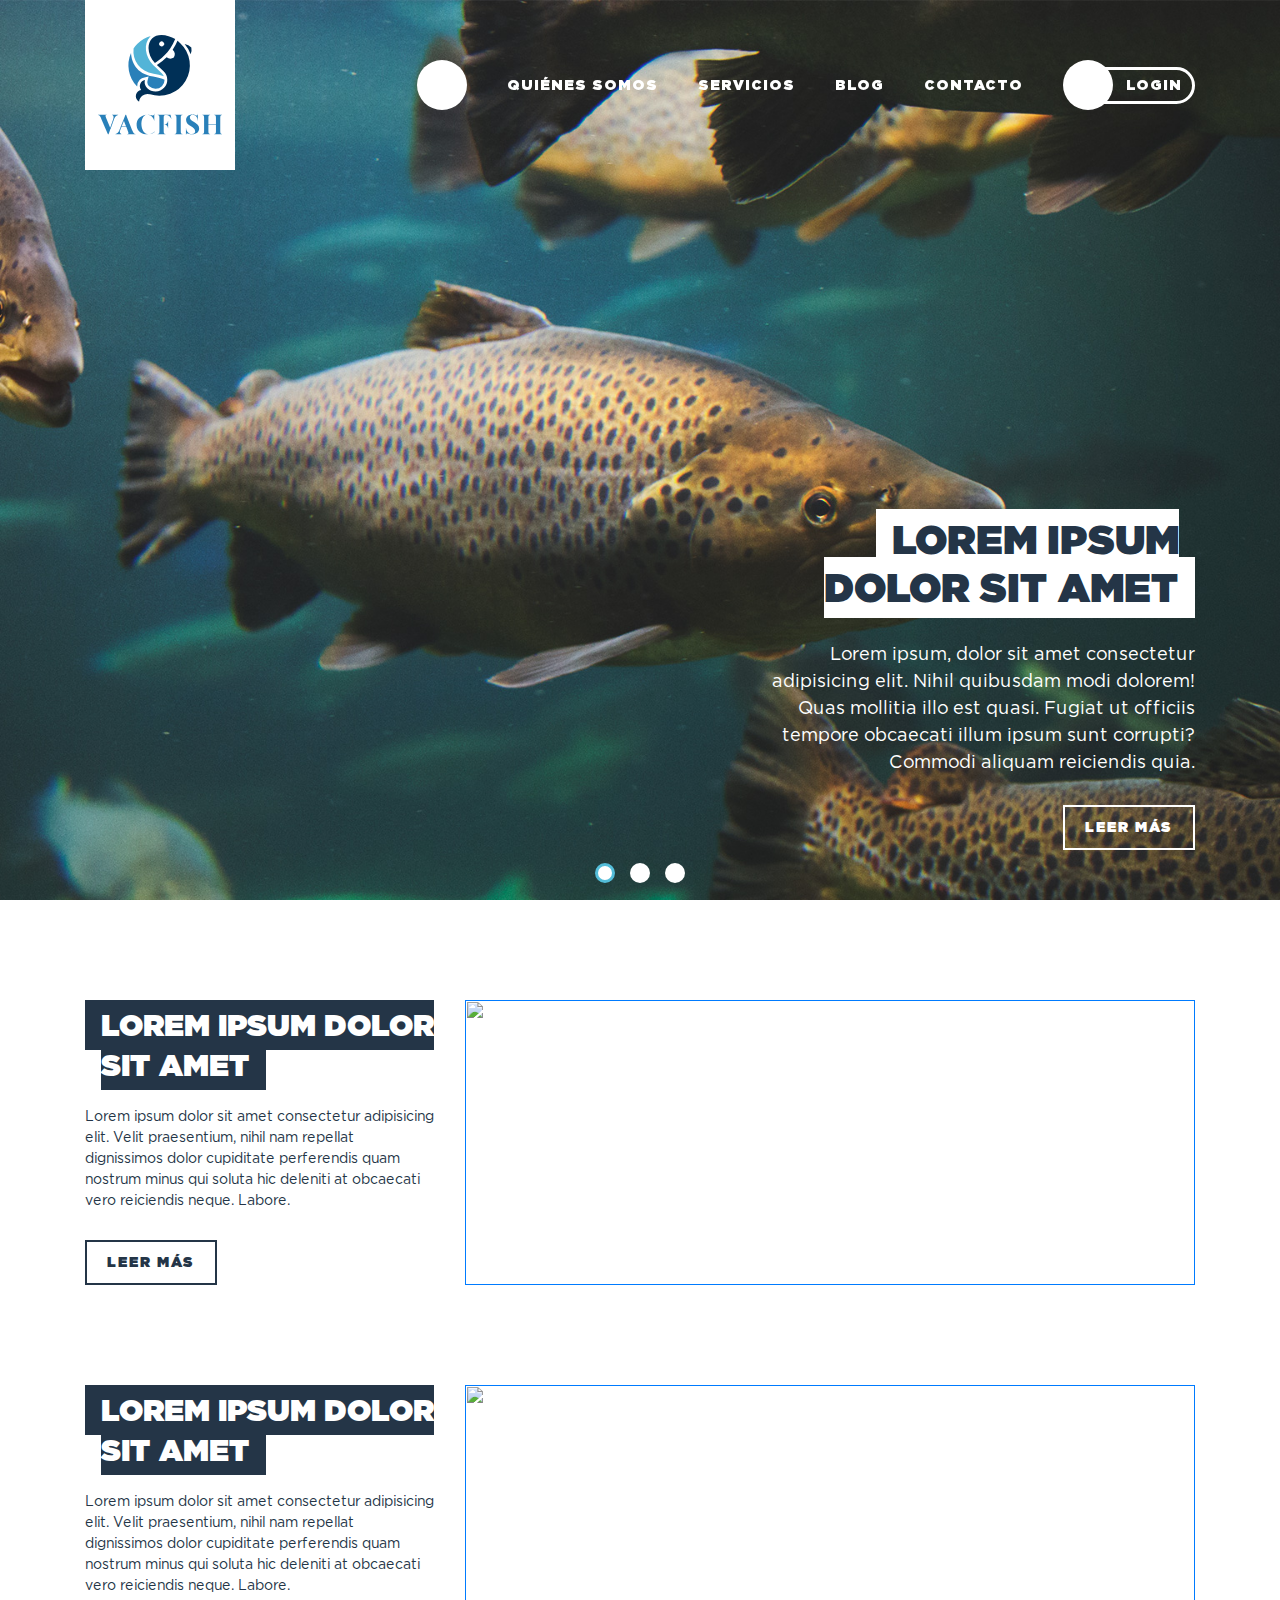
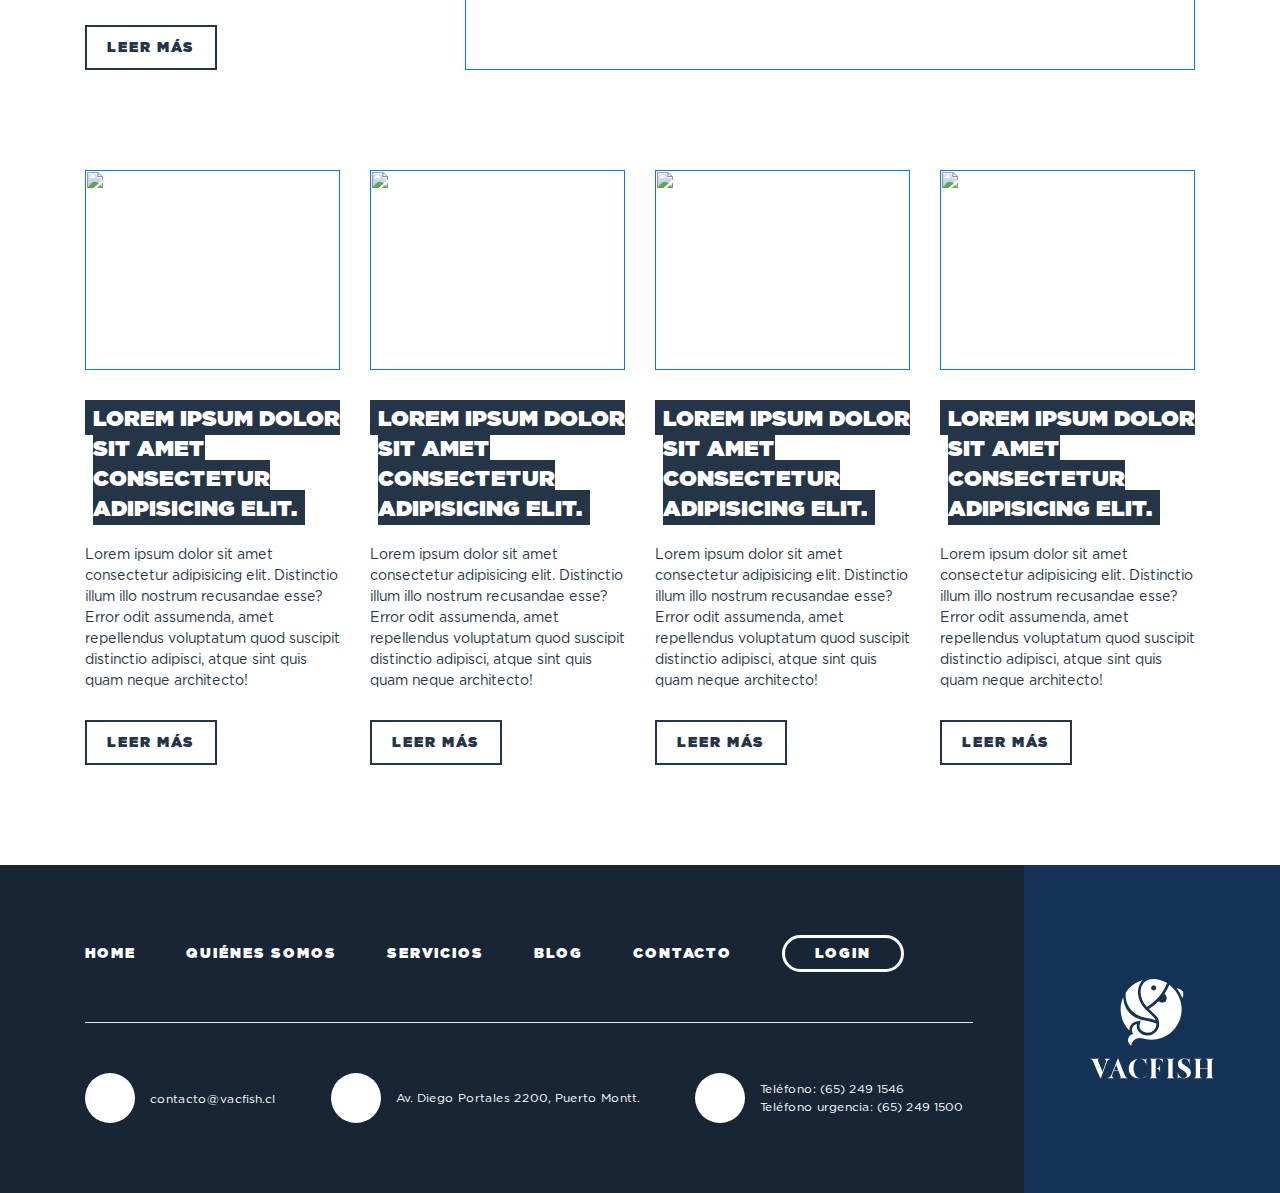
==== index.html @ abd95c02 "primer commit" ====
<!doctype html>
<html lang="es">
	<head>
		<title></title>
		<meta charset="UTF-8">
		<meta name="description" content="">
		<meta name="keywords" content="">
		<meta property="og:url" content="">
		<meta property="og:type" content="website">
		<meta property="og:title" content="">
		<meta property="og:description" content="">
		<meta property="og:image" content="">
		<meta property="og:image:width" content="">
		<meta property="og:image:height" content="">
		<link rel="stylesheet" href="assets/css/bootstrap.min.css">
		<link rel="stylesheet" href="assets/css/main.css">
		<link rel="apple-touch-icon" sizes="57x57" href="assets/images/favicon/apple-icon-57x57.png">
		<link rel="apple-touch-icon" sizes="60x60" href="assets/images/favicon/apple-icon-60x60.png">
		<link rel="apple-touch-icon" sizes="72x72" href="assets/images/favicon/apple-icon-72x72.png">
		<link rel="apple-touch-icon" sizes="76x76" href="assets/images/favicon/apple-icon-76x76.png">
		<link rel="apple-touch-icon" sizes="114x114" href="assets/images/favicon/apple-icon-114x114.png">
		<link rel="apple-touch-icon" sizes="120x120" href="assets/images/favicon/apple-icon-120x120.png">
		<link rel="apple-touch-icon" sizes="144x144" href="assets/images/favicon/apple-icon-144x144.png">
		<link rel="apple-touch-icon" sizes="152x152" href="assets/images/favicon/apple-icon-152x152.png">
		<link rel="icon" sizes="16x16" href="assets/images/favicon/favicon-16x16.png">
		<link rel="icon" sizes="32x32" href="assets/images/favicon/favicon-32x32.png">
		<link rel="icon" sizes="96x96" href="assets/images/favicon/favicon-96x96.png">
		<meta name="viewport" content="width=device-width, user-scalable=no">
	</head>
	<body>
		<header class="header">
			<div class="container">
				<div class="logo">
					<a href="index.html">
						<img src="assets/svg/logo.svg" alt="">
					</a>
				</div>
				<nav>
					<ul>
						<li>
							<a href="index.html">
								<i class="fas fa-home"></i>
							</a>
						</li>
						<li>
							<a href="quienes-somos.html">Quiénes somos</a>
						</li>
						<li>
							<a href="servicios.html">Servicios</a>
						</li>
						<li>
							<a href="blog.html">Blog</a>
						</li>
						<li>
							<a href="contacto.html">Contacto</a>
						</li>
						<li>
							<a href="">
								<i class="fas fa-user"></i>
								<span>Login</span>
							</a>
						</li>
					</ul>
				</nav>
				<nav class="navbar navbar-expand-lg navbar-light">
					<a class="navbar-brand" href="index.html">
						<img src="assets/svg/logo.svg" alt="">
					</a>
					<button class="navbar-toggler" type="button" data-toggle="collapse" data-target="#navbarNav" aria-controls="navbarNav" aria-expanded="false" aria-label="Toggle navigation">
						<i class="fas fa-align-justify"></i>
					</button>
					<div class="collapse navbar-collapse" id="navbarNav">
						<ul>
							<li>
								<a href="index.html">
									<i class="fas fa-home"></i>
								</a>
							</li>
							<li>
								<a href="quienes-somos.html">Quiénes somos</a>
							</li>
							<li>
								<a href="servicios.html">Servicios</a>
							</li>
							<li>
								<a href="contacto.html">Contacto</a>
							</li>
							<li>
								<a href="">Login</a>
							</li>
						</ul>
					</div>
				</nav>
			</div>
		</header>
		<div class="swiper-container sliderHome margin">
			<div class="swiper-wrapper">
				<div class="swiper-slide">
					<img src="assets/images/banner-01.jpg" alt="">
					<article>
						<div class="containerText">
							<div class="text">
								<a class="title" href="">
									<h2>
										<span>Lorem ipsum dolor sit amet</span>
									</h2>
								</a>
								<p>Lorem ipsum, dolor sit amet consectetur adipisicing elit. Nihil quibusdam modi dolorem! Quas mollitia illo est quasi. Fugiat ut officiis tempore obcaecati illum ipsum sunt corrupti? Commodi aliquam reiciendis quia.</p>
								<a class="readMore" href="">Leer más</a>
							</div>
						</div>
					</article>
				</div>
				<div class="swiper-slide">
					<img src="assets/images/banner-01.jpg" alt="">
					<article>
						<div class="containerText">
							<div class="text">
								<a class="title" href="">
									<h2>
										<span>Lorem ipsum dolor sit amet</span>
									</h2>
								</a>
								<p>Lorem ipsum, dolor sit amet consectetur adipisicing elit. Nihil quibusdam modi dolorem! Quas mollitia illo est quasi. Fugiat ut officiis tempore obcaecati illum ipsum sunt corrupti? Commodi aliquam reiciendis quia.</p>
								<a class="readMore" href="">Leer más</a>
							</div>
						</div>
					</article>
				</div>
				<div class="swiper-slide">
					<img src="assets/images/banner-01.jpg" alt="">
					<article>
						<div class="containerText">
							<div class="text">
								<a class="title" href="">
									<h2>
										<span>Lorem ipsum dolor sit amet</span>
									</h2>
								</a>
								<p>Lorem ipsum, dolor sit amet consectetur adipisicing elit. Nihil quibusdam modi dolorem! Quas mollitia illo est quasi. Fugiat ut officiis tempore obcaecati illum ipsum sunt corrupti? Commodi aliquam reiciendis quia.</p>
								<a class="readMore" href="">Leer más</a>
							</div>
						</div>
					</article>
				</div>
			</div>
			<div class="swiper-pagination swiper-pagination-white"></div>
		</div>
		<main>
			<section class="featuredNews">
				<div class="container">
					<article>
						<div class="row">
							<div class="col-sm-12 col-lg-4">
								<a class="title" href="">
									<h2>
										<span>Lorem ipsum dolor sit amet</span>
									</h2>
								</a>
								<p>Lorem ipsum dolor sit amet consectetur adipisicing elit. Velit praesentium, nihil nam repellat dignissimos dolor cupiditate perferendis quam nostrum minus qui soluta hic deleniti at obcaecati vero reiciendis neque. Labore.</p>
								<a class="readMore" href="">Leer más</a>
							</div>
							<div class="col-sm-12 col-lg-8">
								<a href="">
									<img src="https://via.placeholder.com/1000x350" alt="">
								</a>
							</div>
						</div>
					</article>
					<article>
						<div class="row">
							<div class="col-sm-12 col-lg-4">
								<a class="title" href="">
									<h2>
										<span>Lorem ipsum dolor sit amet</span>
									</h2>
								</a>
								<p>Lorem ipsum dolor sit amet consectetur adipisicing elit. Velit praesentium, nihil nam repellat dignissimos dolor cupiditate perferendis quam nostrum minus qui soluta hic deleniti at obcaecati vero reiciendis neque. Labore.</p>
								<a class="readMore" href="">Leer más</a>
							</div>
							<div class="col-sm-12 col-lg-8">
								<a href="">
									<img src="https://via.placeholder.com/1000x350" alt="">
								</a>
							</div>
						</div>
					</article>
			</div>
			</section>
			<section class="news">
				<div class="container">
					<div class="row">
						<div class="col-xs-12 col-sm-6 col-lg-3">
							<article>
								<a class="img" href="">
									<img src="https://via.placeholder.com/400x300" alt="">
								</a>
								<a class="title" href="">
									<h2>
										<span>Lorem ipsum dolor sit amet consectetur adipisicing elit.</span>
									</h2>
								</a>
								<p>Lorem ipsum dolor sit amet consectetur adipisicing elit. Distinctio illum illo nostrum recusandae esse? Error odit assumenda, amet repellendus voluptatum quod suscipit distinctio adipisci, atque sint quis quam neque architecto!</p>
								<a class="readMore" href="">Leer más</a>
							</article>
						</div>
						<div class="col-xs-12 col-sm-6 col-lg-3">
							<article>
								<a class="img" href="">
									<img src="https://via.placeholder.com/400x300" alt="">
								</a>
								<a class="title" href="">
									<h2>
										<span>Lorem ipsum dolor sit amet consectetur adipisicing elit.</span>
									</h2>
								</a>
								<p>Lorem ipsum dolor sit amet consectetur adipisicing elit. Distinctio illum illo nostrum recusandae esse? Error odit assumenda, amet repellendus voluptatum quod suscipit distinctio adipisci, atque sint quis quam neque architecto!</p>
								<a class="readMore" href="">Leer más</a>
							</article>
						</div>
						<div class="col-xs-12 col-sm-6 col-lg-3">
							<article>
								<a class="img" href="">
									<img src="https://via.placeholder.com/400x300" alt="">
								</a>
								<a class="title" href="">
									<h2>
										<span>Lorem ipsum dolor sit amet consectetur adipisicing elit.</span>
									</h2>
								</a>
								<p>Lorem ipsum dolor sit amet consectetur adipisicing elit. Distinctio illum illo nostrum recusandae esse? Error odit assumenda, amet repellendus voluptatum quod suscipit distinctio adipisci, atque sint quis quam neque architecto!</p>
								<a class="readMore" href="">Leer más</a>
							</article>
						</div>
						<div class="col-xs-12 col-sm-6 col-lg-3">
							<article>
								<a class="img" href="">
									<img src="https://via.placeholder.com/400x300" alt="">
								</a>
								<a class="title" href="">
									<h2>
										<span>Lorem ipsum dolor sit amet consectetur adipisicing elit.</span>
									</h2>
								</a>
								<p>Lorem ipsum dolor sit amet consectetur adipisicing elit. Distinctio illum illo nostrum recusandae esse? Error odit assumenda, amet repellendus voluptatum quod suscipit distinctio adipisci, atque sint quis quam neque architecto!</p>
								<a class="readMore" href="">Leer más</a>
							</article>
						</div>
					</div>
				</div>
			</section>
		</main>
		<footer>
			<div class="container">
				<nav>
					<ul>
						<li>
							<a href="index.html">Home</a>
						</li>
						<li>
							<a href="quienes-somos.html">Quiénes somos</a>
						</li>
						<li>
							<a href="servicios.html">Servicios</a>
						</li>
						<li>
							<a href="blog.html">Blog</a>
						</li>
						<li>
							<a href="contacto.html">Contacto</a>
						</li>
						<li>
							<a href="">
								<span>Login</span></a>
						</li>
					</ul>
				</nav>
				<hr>
				<div class="contact">
					<div class="column">
						<div class="icon">
							<i class="far fa-envelope"></i>
						</div>
						<div class="text">
							<a href="mailto:contacto@vacfish.cl">contacto@vacfish.cl</a>
						</div>
					</div>
					<div class="column">
						<div class="icon">
							<i class="fas fa-map-marker-alt"></i>
						</div>
						<div class="text">
							<p>Av. Diego Portales 2200, Puerto Montt.</p>
						</div>
					</div>
					<div class="column">
						<div class="icon">
							<i class="fas fa-phone"></i>
						</div>
						<div class="text">
							<p>Teléfono: <a href="tel:+652491546">(65) 249 1546</a></p>
							<p>Teléfono urgencia: <a href="tel:+652491500">(65) 249 1500</a></p>
						</div>
					</div>
				</div>
			</div>
			<a class="logo" href="">
				<img src="assets/svg/logo.svg" alt="">
			</a>
		</footer>
		<link rel="stylesheet" href="assets/css/swiper.min.css">
		<link rel="stylesheet" href="https://use.fontawesome.com/releases/v5.6.3/css/all.css" integrity="sha384-UHRtZLI+pbxtHCWp1t77Bi1L4ZtiqrqD80Kn4Z8NTSRyMA2Fd33n5dQ8lWUE00s/" crossorigin="anonymous">
		<script type="text/javascript" src="assets/js/jquery.min.js"></script>
		<script type="text/javascript" src="assets/js/swiper.min.js"></script>
		<script type="text/javascript" src="assets/js/bootstrap.min.js"></script>
		<script>
			$(function() {
				var header = $(".header");
				$(window).scroll(function() {
					var scroll = $(window).scrollTop();
					if (scroll >= 1) {
						header.removeClass('header').addClass("headerScroll");
					} else {
						header.removeClass("headerScroll").addClass('header');
					}
				});
			});
			$(function() {
				var margin = $(".margin");
				$(window).scroll(function() {
					var scroll = $(window).scrollTop();
					if (scroll >= 1) {
						margin.removeClass('margin').addClass("marginScroll");
					} else {
						margin.removeClass("marginScroll").addClass('margin');
					}
				});
			});
			var mySwiper = new Swiper ('.swiper-container', {
				autoplay: {
					delay: 5000,
				},
				speed: 500,
				pagination: {
					el: '.swiper-pagination',
					clickable: true,
				},
				loop: true
			})
		</script>
	</body>
</html>
---- assets/css/main.css ----
@import url(../css/fonts.css);
/*COLORES*/
/**/
/* line 2, ../sass/components/_header.scss */
header.header, header.headerScroll {
  width: 100%;
  position: fixed;
  top: 0;
  z-index: 9999;
}
/* line 8, ../sass/components/_header.scss */
header.header .container, header.headerScroll .container {
  display: flex;
  flex-flow: row wrap;
  align-items: center;
  justify-content: space-between;
}
/* line 13, ../sass/components/_header.scss */
header.header .container .logo, header.headerScroll .container .logo {
  width: 150px;
  height: 170px;
  display: inline-flex;
  align-items: center;
  justify-content: center;
  background: #fff;
  z-index: 999;
}
/* line 22, ../sass/components/_header.scss */
header.header .container .logo a img, header.headerScroll .container .logo a img {
  height: 100px;
}
/* line 27, ../sass/components/_header.scss */
header.header .container nav, header.headerScroll .container nav {
  display: inline-flex;
  z-index: 999;
}
/* line 30, ../sass/components/_header.scss */
header.header .container nav ul, header.headerScroll .container nav ul {
  display: flex;
  flex-flow: row wrap;
  justify-content: flex-end;
}
/* line 34, ../sass/components/_header.scss */
header.header .container nav ul li, header.headerScroll .container nav ul li {
  display: flex;
  align-items: center;
  justify-content: center;
  margin-left: 40px;
}
/* line 39, ../sass/components/_header.scss */
header.header .container nav ul li a, header.headerScroll .container nav ul li a {
  display: flex;
  align-items: center;
  letter-spacing: 1px;
  text-transform: uppercase;
  font-family: "Gotham Ultra";
  font-size: 14px;
  color: #fff;
}
/* line 47, ../sass/components/_header.scss */
header.header .container nav ul li a i, header.headerScroll .container nav ul li a i {
  width: 50px;
  height: 50px;
  display: flex;
  align-items: center;
  justify-content: center;
  z-index: 999;
  background: #fff;
  border-radius: 100%;
  font-size: 24px;
  color: #243547;
}
/* line 59, ../sass/components/_header.scss */
header.header .container nav ul li a span, header.headerScroll .container nav ul li a span {
  display: flex;
  align-items: center;
  margin-left: -30px;
  padding: 5px 10px 5px 40px;
  border: 3px solid #fff;
  border-radius: 20px;
}
/* line 67, ../sass/components/_header.scss */
header.header .container nav ul li a:hover, header.headerScroll .container nav ul li a:hover {
  color: #0680b5;
}
/* line 69, ../sass/components/_header.scss */
header.header .container nav ul li a:hover i, header.headerScroll .container nav ul li a:hover i {
  background: #0680b5;
  color: #fff;
  transition: .3s ease-in;
}
/* line 74, ../sass/components/_header.scss */
header.header .container nav ul li a:hover span, header.headerScroll .container nav ul li a:hover span {
  background: #0680b5;
  border: 3px solid #0680b5;
  color: #fff;
  transition: .3s ease-in;
}
/* line 84, ../sass/components/_header.scss */
header.header .container nav.navbar, header.headerScroll .container nav.navbar {
  display: none;
}
@media (max-width: 991px) {
  /* line 91, ../sass/components/_header.scss */
  header.header .container .logo, header.headerScroll .container .logo {
    width: 100px;
    height: 130px;
  }
  /* line 94, ../sass/components/_header.scss */
  header.header .container .logo img, header.headerScroll .container .logo img {
    height: 70px;
  }
  /* line 100, ../sass/components/_header.scss */
  header.header .container nav ul li, header.headerScroll .container nav ul li {
    margin-left: 20px;
  }
  /* line 102, ../sass/components/_header.scss */
  header.header .container nav ul li a, header.headerScroll .container nav ul li a {
    font-size: 12px;
  }
  /* line 104, ../sass/components/_header.scss */
  header.header .container nav ul li a i, header.headerScroll .container nav ul li a i {
    width: 30px;
    height: 30px;
    font-size: 16px;
  }
  /* line 109, ../sass/components/_header.scss */
  header.header .container nav ul li a span, header.headerScroll .container nav ul li a span {
    padding: 0 15px 0 40px;
  }
}
@media (max-width: 767px) {
  /* line 119, ../sass/components/_header.scss */
  header.header .container, header.headerScroll .container {
    width: 100%;
    max-width: 100%;
    position: absolute;
    z-index: 999;
    background: #fff;
  }
  /* line 125, ../sass/components/_header.scss */
  header.header .container .logo, header.headerScroll .container .logo {
    display: none;
  }
  /* line 128, ../sass/components/_header.scss */
  header.header .container nav, header.headerScroll .container nav {
    display: none;
  }
  /* line 130, ../sass/components/_header.scss */
  header.header .container nav.navbar, header.headerScroll .container nav.navbar {
    width: 100%;
    display: flex;
    flex-flow: row wrap;
    align-items: center;
    padding: 0;
    position: relative;
  }
  /* line 137, ../sass/components/_header.scss */
  header.header .container nav.navbar .navbar-brand, header.headerScroll .container nav.navbar .navbar-brand {
    width: 70px;
    height: 100px;
    display: inline-flex;
    align-items: center;
    justify-content: center;
    margin: 0;
    padding: 0;
    background: #fff;
  }
  /* line 146, ../sass/components/_header.scss */
  header.header .container nav.navbar .navbar-brand img, header.headerScroll .container nav.navbar .navbar-brand img {
    height: 50px;
  }
  /* line 150, ../sass/components/_header.scss */
  header.header .container nav.navbar .navbar-toggler, header.headerScroll .container nav.navbar .navbar-toggler {
    position: absolute;
    top: 35px;
    right: 0;
    border: 1px solid #0680b5;
  }
  /* line 155, ../sass/components/_header.scss */
  header.header .container nav.navbar .navbar-toggler i, header.headerScroll .container nav.navbar .navbar-toggler i {
    color: #0680b5;
  }
  /* line 160, ../sass/components/_header.scss */
  header.header .container nav.navbar .navbar-collapse ul, header.headerScroll .container nav.navbar .navbar-collapse ul {
    max-height: calc(100vh - 50px) !important;
    flex-flow: column wrap;
    background: #fff;
  }
  /* line 164, ../sass/components/_header.scss */
  header.header .container nav.navbar .navbar-collapse ul li, header.headerScroll .container nav.navbar .navbar-collapse ul li {
    margin-bottom: 15px;
    margin-left: 0;
  }
  /* line 167, ../sass/components/_header.scss */
  header.header .container nav.navbar .navbar-collapse ul li a, header.headerScroll .container nav.navbar .navbar-collapse ul li a {
    font-size: 14px;
    color: #0680b5;
  }
  /* line 170, ../sass/components/_header.scss */
  header.header .container nav.navbar .navbar-collapse ul li a:hover, header.headerScroll .container nav.navbar .navbar-collapse ul li a:hover {
    color: #243547;
  }
}
/* line 182, ../sass/components/_header.scss */
header.headerScroll {
  background: #fff;
  box-shadow: 0px 0px 10px 0px rgba(0, 0, 0, 0.1);
  transition: .2s all;
}
/* line 187, ../sass/components/_header.scss */
header.headerScroll .container .logo {
  height: auto;
  padding: 20px 0;
  transition: .2s all;
}
/* line 192, ../sass/components/_header.scss */
header.headerScroll .container .logo a img {
  height: 50px;
  transition: .2s all;
}
/* line 201, ../sass/components/_header.scss */
header.headerScroll .container nav ul li a {
  color: #243547;
  transition: .2s all;
}
/* line 204, ../sass/components/_header.scss */
header.headerScroll .container nav ul li a i {
  background: #243547;
  color: #fff;
  transition: .2s all;
}
/* line 209, ../sass/components/_header.scss */
header.headerScroll .container nav ul li a span {
  border: 3px solid #243547;
  transition: .2s all;
}

/* line 1, ../sass/components/_home.scss */
.margin {
  margin-top: 0;
  transition: .2s all;
}

/* line 5, ../sass/components/_home.scss */
.marginScroll {
  margin-top: 90px;
  transition: .2s all;
}

/* line 9, ../sass/components/_home.scss */
.sliderHome {
  width: 100%;
  height: 100%;
}
/* line 13, ../sass/components/_home.scss */
.sliderHome .swiper-slide img {
  width: 100%;
  height: 100%;
  object-fit: cover;
}
/* line 19, ../sass/components/_home.scss */
.sliderHome .swiper-slide article .containerText {
  width: 100%;
  max-width: 1140px;
  display: flex;
  flex-flow: column wrap;
  align-items: flex-end;
  margin: 0 auto;
  padding: 0 15px;
  position: absolute;
  right: 0;
  bottom: 50px;
  left: 0;
}
/* line 31, ../sass/components/_home.scss */
.sliderHome .swiper-slide article .containerText .text {
  width: 40%;
  text-align: right;
}
/* line 35, ../sass/components/_home.scss */
.sliderHome .swiper-slide article .containerText .text .title h2 {
  display: inline-block;
  margin-right: 1rem;
  margin-bottom: .5rem;
  text-transform: uppercase;
  font-family: "Gotham Ultra";
  font-size: 40px;
  color: #243547;
}
/* line 43, ../sass/components/_home.scss */
.sliderHome .swiper-slide article .containerText .text .title h2 span {
  padding: .5rem 0;
  background: #fff;
  box-shadow: 1rem 0px 0px #fff, -1rem 0px 0px #fff;
  transition: .3s ease-in-out;
}
/* line 51, ../sass/components/_home.scss */
.sliderHome .swiper-slide article .containerText .text .title:hover h2 {
  color: #fff;
}
/* line 53, ../sass/components/_home.scss */
.sliderHome .swiper-slide article .containerText .text .title:hover h2 span {
  background: #54bdd9;
  box-shadow: 1rem 0px 0px #54bdd9, -1rem 0px 0px #54bdd9;
  transition: .3s ease-in;
}
/* line 61, ../sass/components/_home.scss */
.sliderHome .swiper-slide article .containerText .text p {
  margin-top: 20px;
  font-family: "Gotham Book";
  font-size: 18px;
  color: #fff;
}
/* line 67, ../sass/components/_home.scss */
.sliderHome .swiper-slide article .containerText .text .readMore {
  display: inline-block;
  margin-top: 30px;
  padding: 10px 20px;
  border: 2px solid #fff;
  letter-spacing: 1px;
  text-transform: uppercase;
  font-family: "Gotham Ultra";
  font-size: 14px;
  color: #fff;
}
/* line 77, ../sass/components/_home.scss */
.sliderHome .swiper-slide article .containerText .text .readMore:hover {
  background: #54bdd9;
  border: 2px solid #54bdd9;
}
/* line 87, ../sass/components/_home.scss */
.sliderHome .swiper-pagination-bullets .swiper-pagination-bullet {
  width: 20px !important;
  height: 20px !important;
  margin: 0 15px 0 0 !important;
  background: #fff;
  opacity: 1;
}
/* line 93, ../sass/components/_home.scss */
.sliderHome .swiper-pagination-bullets .swiper-pagination-bullet-active {
  border: 3px solid #54bdd9;
}
/* line 96, ../sass/components/_home.scss */
.sliderHome .swiper-pagination-bullets .swiper-pagination-bullet:last-of-type {
  margin-right: 0 !important;
}
@media (max-width: 1199px) {
  /* line 104, ../sass/components/_home.scss */
  .sliderHome .swiper-slide article .containerText {
    max-width: 960px;
  }
}
@media (max-width: 991px) {
  /* line 113, ../sass/components/_home.scss */
  .sliderHome .swiper-slide article .containerText {
    max-width: 720px;
  }
  /* line 115, ../sass/components/_home.scss */
  .sliderHome .swiper-slide article .containerText .text {
    width: 50%;
  }
  /* line 118, ../sass/components/_home.scss */
  .sliderHome .swiper-slide article .containerText .text .title h2 {
    font-size: 30px;
  }
  /* line 122, ../sass/components/_home.scss */
  .sliderHome .swiper-slide article .containerText .text p {
    font-size: 16px;
  }
}
@media (max-width: 767px) {
  /* line 133, ../sass/components/_home.scss */
  .sliderHome .swiper-slide article .containerText {
    max-width: 540px;
  }
  /* line 135, ../sass/components/_home.scss */
  .sliderHome .swiper-slide article .containerText .text {
    width: 80%;
  }
}
@media (max-width: 575px) {
  /* line 145, ../sass/components/_home.scss */
  .sliderHome .swiper-slide article .containerText {
    max-width: 300px;
  }
  /* line 147, ../sass/components/_home.scss */
  .sliderHome .swiper-slide article .containerText .text {
    width: 100%;
    text-align: center;
  }
  /* line 150, ../sass/components/_home.scss */
  .sliderHome .swiper-slide article .containerText .text h2 {
    margin-left: 1rem;
  }
}

/* line 159, ../sass/components/_home.scss */
.featuredNews {
  padding: 100px 0;
}
/* line 161, ../sass/components/_home.scss */
.featuredNews article {
  margin-bottom: 100px;
}
/* line 163, ../sass/components/_home.scss */
.featuredNews article:last-of-type {
  margin-bottom: 0;
}
/* line 168, ../sass/components/_home.scss */
.featuredNews .title h2 {
  display: inline-block;
  margin-top: .3rem;
  margin-bottom: 20px;
  margin-left: 1rem;
  line-height: 40px;
  text-transform: uppercase;
  font-family: "Gotham Ultra";
  font-size: 30px;
  color: #fff;
}
/* line 178, ../sass/components/_home.scss */
.featuredNews .title h2 span {
  padding: .5rem 0;
  background: #243547;
  box-shadow: 1rem 0px 0px #243547, -1rem 0px 0px #243547;
  transition: .3s ease-in-out;
}
/* line 186, ../sass/components/_home.scss */
.featuredNews .title:hover h2 {
  color: #fff;
}
/* line 188, ../sass/components/_home.scss */
.featuredNews .title:hover h2 span {
  background: #0680b5;
  box-shadow: 1rem 0px 0px #0680b5, -1rem 0px 0px #0680b5;
  transition: .3s ease-in;
}
/* line 196, ../sass/components/_home.scss */
.featuredNews p {
  font-family: "Gotham Book";
  font-size: 14px;
  color: #243547;
}
/* line 201, ../sass/components/_home.scss */
.featuredNews .readMore {
  display: inline-block;
  margin-top: 30px;
  padding: 10px 20px;
  border: 2px solid #243547;
  letter-spacing: 1px;
  text-align: center;
  text-transform: uppercase;
  font-family: "Gotham Ultra";
  font-size: 14px;
  color: #243547;
}
/* line 212, ../sass/components/_home.scss */
.featuredNews .readMore:hover {
  background: #0680b5;
  border: 2px solid #0680b5;
  color: #fff;
}
/* line 219, ../sass/components/_home.scss */
.featuredNews a img {
  width: 100%;
  height: 100%;
  object-fit: cover;
}
@media (max-width: 991px) {
  /* line 226, ../sass/components/_home.scss */
  .featuredNews article {
    margin-bottom: 50px;
  }
  /* line 229, ../sass/components/_home.scss */
  .featuredNews .readMore {
    width: 100%;
    margin-bottom: 30px;
  }
}

/* line 235, ../sass/components/_home.scss */
.news {
  padding-bottom: 100px;
}
/* line 238, ../sass/components/_home.scss */
.news article .img {
  height: 200px;
  display: block;
  margin-bottom: 30px;
}
/* line 242, ../sass/components/_home.scss */
.news article .img img {
  width: 100%;
  height: 100%;
  object-fit: cover;
}
/* line 249, ../sass/components/_home.scss */
.news article .title h2 {
  display: inline-block;
  margin-top: .2rem;
  margin-left: .5rem;
  line-height: 30px;
  text-transform: uppercase;
  font-family: "Gotham Ultra";
  font-size: 22px;
  color: #fff;
}
/* line 258, ../sass/components/_home.scss */
.news article .title h2 span {
  padding: .3rem 0;
  background: #243547;
  box-shadow: 0.5rem 0px 0px #243547, -0.5rem 0px 0px #243547;
  transition: .3s ease-in-out;
}
/* line 266, ../sass/components/_home.scss */
.news article .title:hover h2 {
  color: #fff;
}
/* line 268, ../sass/components/_home.scss */
.news article .title:hover h2 span {
  background: #0680b5;
  box-shadow: 0.5rem 0px 0px #0680b5, -0.5rem 0px 0px #0680b5;
  transition: .3s ease-in;
}
/* line 276, ../sass/components/_home.scss */
.news article p {
  margin-top: 20px;
  font-family: "Gotham Book";
  font-size: 14px;
  color: #243547;
}
/* line 282, ../sass/components/_home.scss */
.news article .readMore {
  display: inline-block;
  margin-top: 30px;
  padding: 10px 20px;
  border: 2px solid #243547;
  letter-spacing: 1px;
  text-align: center;
  text-transform: uppercase;
  font-family: "Gotham Ultra";
  font-size: 14px;
  color: #243547;
}
/* line 293, ../sass/components/_home.scss */
.news article .readMore:hover {
  background: #0680b5;
  border: 2px solid #0680b5;
  color: #fff;
}
@media (max-width: 991px) {
  /* line 302, ../sass/components/_home.scss */
  .news .row [class*=col-sm]:nth-of-type(1),
  .news .row [class*=col-sm]:nth-of-type(2) {
    margin-bottom: 50px;
  }
}
@media (max-width: 575px) {
  /* line 310, ../sass/components/_home.scss */
  .news .row [class*=col-sm]:nth-of-type(3) {
    margin-bottom: 50px;
  }
  /* line 315, ../sass/components/_home.scss */
  .news article .readMore {
    width: 100%;
  }
}

/* line 1, ../sass/components/_quienes-somos.scss */
.bannerUs {
  height: 400px;
  display: flex;
  flex-flow: column wrap;
  justify-content: center;
  position: relative;
}
/* line 7, ../sass/components/_quienes-somos.scss */
.bannerUs img {
  width: 100%;
  height: 100%;
  position: absolute;
  object-fit: cover;
}
/* line 13, ../sass/components/_quienes-somos.scss */
.bannerUs h1 {
  display: block;
  margin: 0 auto;
  z-index: 888;
  text-transform: uppercase;
  font-family: "Gotham Ultra";
  font-size: 36px;
  color: #243547;
}
/* line 21, ../sass/components/_quienes-somos.scss */
.bannerUs h1 span {
  padding: .5rem 0;
  background: #fff;
  box-shadow: 1rem 0px 0px #fff, -1rem 0px 0px #fff;
}
@media (max-width: 575px) {
  /* line 1, ../sass/components/_quienes-somos.scss */
  .bannerUs {
    height: 300px;
  }
  /* line 29, ../sass/components/_quienes-somos.scss */
  .bannerUs h1 {
    font-size: 26px;
  }
}

/* line 34, ../sass/components/_quienes-somos.scss */
.infoUs {
  padding: 100px 0;
}
/* line 36, ../sass/components/_quienes-somos.scss */
.infoUs h2 {
  display: inline-block;
  margin-top: .3rem;
  margin-bottom: 30px;
  margin-left: 1rem;
  line-height: 40px;
  text-transform: uppercase;
  font-family: "Gotham Ultra";
  font-size: 30px;
  color: #fff;
}
/* line 46, ../sass/components/_quienes-somos.scss */
.infoUs h2 span {
  padding: .5rem 0;
  background: #243547;
  box-shadow: 1rem 0px 0px #243547, -1rem 0px 0px #243547;
}
/* line 52, ../sass/components/_quienes-somos.scss */
.infoUs p {
  margin-bottom: 20px;
  font-family: "Gotham Book";
  font-size: 14px;
  color: #243547;
}
/* line 57, ../sass/components/_quienes-somos.scss */
.infoUs p:last-of-type {
  margin-bottom: 0;
}
/* line 61, ../sass/components/_quienes-somos.scss */
.infoUs img {
  width: 100%;
  height: 100%;
  object-fit: cover;
}
@media (max-width: 991px) {
  /* line 67, ../sass/components/_quienes-somos.scss */
  .infoUs h2 {
    margin-top: 50px;
  }
  /* line 70, ../sass/components/_quienes-somos.scss */
  .infoUs img {
    max-height: 300px;
  }
}

/* line 75, ../sass/components/_quienes-somos.scss */
.fullGray {
  padding: 100px 0;
  background: #f9f9f9;
}
/* line 78, ../sass/components/_quienes-somos.scss */
.fullGray .col {
  display: inline-flex;
  flex-flow: column wrap;
  padding: 0 50px;
}
/* line 82, ../sass/components/_quienes-somos.scss */
.fullGray .col img {
  width: 80px;
  height: 100px;
}
/* line 86, ../sass/components/_quienes-somos.scss */
.fullGray .col h2 {
  margin: 30px 0;
  text-transform: uppercase;
  font-family: "Gotham Ultra";
  font-size: 18px;
  color: #243547;
}
/* line 93, ../sass/components/_quienes-somos.scss */
.fullGray .col p {
  font-family: "Gotham Book";
  font-size: 14px;
  color: #243547;
}
@media (max-width: 991px) {
  /* line 100, ../sass/components/_quienes-somos.scss */
  .fullGray .col {
    padding: 0;
  }
}
@media (max-width: 575px) {
  /* line 105, ../sass/components/_quienes-somos.scss */
  .fullGray [class*=col-xs]:nth-of-type(2) {
    margin: 50px 0;
  }
  /* line 107, ../sass/components/_quienes-somos.scss */
  .fullGray [class*=col-xs]:nth-of-type(2) .col {
    padding: 50px 0;
    border-top: 1px solid #d8d8d8;
    border-bottom: 1px solid #d8d8d8;
  }
  /* line 111, ../sass/components/_quienes-somos.scss */
  .fullGray [class*=col-xs]:nth-of-type(2) .col img {
    height: auto;
  }
}

/* line 118, ../sass/components/_quienes-somos.scss */
.installations {
  padding: 100px 0;
}
/* line 120, ../sass/components/_quienes-somos.scss */
.installations h2 {
  display: inline-block;
  margin-top: .3rem;
  margin-bottom: 50px;
  margin-left: 1rem;
  line-height: 40px;
  text-transform: uppercase;
  font-family: "Gotham Ultra";
  font-size: 30px;
  color: #fff;
}
/* line 130, ../sass/components/_quienes-somos.scss */
.installations h2 span {
  padding: .5rem 0;
  background: #243547;
  box-shadow: 1rem 0px 0px #243547, -1rem 0px 0px #243547;
}
/* line 136, ../sass/components/_quienes-somos.scss */
.installations .swiper-button-prev {
  left: 50px;
}
/* line 139, ../sass/components/_quienes-somos.scss */
.installations .swiper-button-next {
  right: 50px;
}

/* line 1, ../sass/components/_servicios.scss */
.bannerServices {
  height: 400px;
  display: flex;
  flex-flow: column wrap;
  justify-content: center;
  position: relative;
}
/* line 7, ../sass/components/_servicios.scss */
.bannerServices img {
  width: 100%;
  height: 100%;
  position: absolute;
  object-fit: cover;
}
/* line 13, ../sass/components/_servicios.scss */
.bannerServices .containerTitle {
  width: 100%;
  max-width: 1140px;
  display: flex;
  flex-flow: column wrap;
  align-items: flex-end;
  margin: 0 auto;
  padding: 0 15px;
  position: absolute;
  right: 0;
  bottom: 50px;
  left: 0;
}
/* line 25, ../sass/components/_servicios.scss */
.bannerServices .containerTitle h1 {
  display: inline-block;
  text-align: right;
  text-transform: uppercase;
  font-family: "Gotham Ultra";
  font-size: 60px;
  color: #fff;
}
@media (max-width: 1199px) {
  /* line 35, ../sass/components/_servicios.scss */
  .bannerServices .containerTitle {
    max-width: 960px;
  }
}
@media (max-width: 991px) {
  /* line 40, ../sass/components/_servicios.scss */
  .bannerServices .containerTitle {
    max-width: 720px;
  }
  /* line 42, ../sass/components/_servicios.scss */
  .bannerServices .containerTitle h1 {
    font-size: 50px;
  }
}
@media (max-width: 767px) {
  /* line 1, ../sass/components/_servicios.scss */
  .bannerServices {
    align-items: center;
  }
  /* line 49, ../sass/components/_servicios.scss */
  .bannerServices .containerTitle {
    max-width: 540px;
    justify-content: center;
    top: 0;
    bottom: 0;
  }
  /* line 54, ../sass/components/_servicios.scss */
  .bannerServices .containerTitle h1 {
    margin: 0 auto;
    right: 0;
    left: 0;
    text-align: center;
    font-size: 30px;
  }
}
@media (max-width: 575px) {
  /* line 64, ../sass/components/_servicios.scss */
  .bannerServices .containerTitle {
    max-width: 300px;
  }
}

/* line 69, ../sass/components/_servicios.scss */
.sliderServicios {
  width: 100%;
  height: 400px;
}
/* line 73, ../sass/components/_servicios.scss */
.sliderServicios .swiper-slide img {
  width: 100%;
  height: 100%;
  object-fit: cover;
}
/* line 79, ../sass/components/_servicios.scss */
.sliderServicios .swiper-pagination-bullets {
  right: 20px;
  left: inherit !important;
  text-align: right;
}
/* line 83, ../sass/components/_servicios.scss */
.sliderServicios .swiper-pagination-bullets .swiper-pagination-bullet {
  width: 20px !important;
  height: 20px !important;
  margin: 0 15px 0 0 !important;
  background: #fff;
  opacity: 1;
}
/* line 89, ../sass/components/_servicios.scss */
.sliderServicios .swiper-pagination-bullets .swiper-pagination-bullet-active {
  border: 3px solid #54bdd9;
}
/* line 92, ../sass/components/_servicios.scss */
.sliderServicios .swiper-pagination-bullets .swiper-pagination-bullet:last-of-type {
  margin-right: 0 !important;
}
@media (max-width: 767px) {
  /* line 79, ../sass/components/_servicios.scss */
  .sliderServicios .swiper-pagination-bullets {
    left: 0;
    right: 0;
    text-align: center;
  }
}
@media (max-width: 767px) {
  /* line 69, ../sass/components/_servicios.scss */
  .sliderServicios {
    height: 300px;
  }
}

/* line 106, ../sass/components/_servicios.scss */
.services {
  padding: 100px 0;
}
/* line 108, ../sass/components/_servicios.scss */
.services article {
  margin-bottom: 100px;
}
/* line 110, ../sass/components/_servicios.scss */
.services article h2 {
  display: inline-block;
  margin-top: .3rem;
  margin-bottom: 20px;
  margin-left: 1rem;
  line-height: 40px;
  text-transform: uppercase;
  font-family: "Gotham Ultra";
  font-size: 30px;
  color: #fff;
}
/* line 120, ../sass/components/_servicios.scss */
.services article h2 span {
  padding: .5rem 0;
  background: #243547;
  box-shadow: 1rem 0px 0px #243547, -1rem 0px 0px #243547;
}
/* line 126, ../sass/components/_servicios.scss */
.services article p {
  margin-bottom: 20px;
  font-family: "Gotham Book";
  font-size: 14px;
  color: #243547;
}
/* line 131, ../sass/components/_servicios.scss */
.services article p strong {
  font-family: "Gotham Ultra";
}
/* line 134, ../sass/components/_servicios.scss */
.services article p:last-of-type {
  margin-bottom: 0;
}
/* line 138, ../sass/components/_servicios.scss */
.services article:last-of-type {
  margin-bottom: 0;
}
@media (max-width: 991px) {
  /* line 143, ../sass/components/_servicios.scss */
  .services article {
    margin-bottom: 50px;
  }
  /* line 145, ../sass/components/_servicios.scss */
  .services article p:last-of-type {
    margin-bottom: 20px;
  }
}

/* line 1, ../sass/components/_contacto.scss */
.contactUs {
  padding: 100px 0;
  background: url("../images/bg-contacto.png");
  background-position: left center;
  background-repeat: no-repeat;
  background-size: contain 100%;
}
/* line 7, ../sass/components/_contacto.scss */
.contactUs .contact {
  display: flex;
  flex-flow: column wrap;
}
/* line 10, ../sass/components/_contacto.scss */
.contactUs .contact .column {
  display: flex;
  flex-flow: row wrap;
  align-items: center;
}
/* line 14, ../sass/components/_contacto.scss */
.contactUs .contact .column .icon {
  width: 50px;
  margin-right: 20px;
}
/* line 17, ../sass/components/_contacto.scss */
.contactUs .contact .column .icon i {
  width: 50px;
  height: 50px;
  display: flex;
  align-items: center;
  justify-content: center;
  background: #fff;
  border-radius: 100%;
  font-size: 24px;
  color: #000;
}
/* line 30, ../sass/components/_contacto.scss */
.contactUs .contact .column .text a,
.contactUs .contact .column .text p {
  font-family: "Gotham Book";
  font-size: 12px;
  color: #fff;
}
/* line 36, ../sass/components/_contacto.scss */
.contactUs .contact .column .text a:hover {
  color: #0680b5;
}
/* line 40, ../sass/components/_contacto.scss */
.contactUs .contact .column:nth-of-type(2) {
  margin: 100px 0;
}
/* line 45, ../sass/components/_contacto.scss */
.contactUs h2 {
  display: inline-block;
  margin-top: .5rem;
  margin-bottom: 30px;
  margin-left: 1rem;
  text-transform: uppercase;
  font-family: "Gotham Ultra";
  font-size: 30px;
  color: #fff;
}
/* line 54, ../sass/components/_contacto.scss */
.contactUs h2 span {
  padding: .5rem 0;
  background: #243547;
  box-shadow: 1rem 0px 0px #243547, -1rem 0px 0px #243547;
}
/* line 60, ../sass/components/_contacto.scss */
.contactUs p {
  margin-bottom: 20px;
  font-family: "Gotham Book";
  font-size: 14px;
  color: #243547;
}
/* line 65, ../sass/components/_contacto.scss */
.contactUs p:last-of-type {
  margin-bottom: 0;
}
/* line 69, ../sass/components/_contacto.scss */
.contactUs form {
  display: flex;
  flex-flow: row wrap;
  justify-content: space-between;
  margin-top: 50px;
}
/* line 74, ../sass/components/_contacto.scss */
.contactUs form label {
  width: 100%;
  padding-left: 20px;
  text-transform: uppercase;
  font-family: "Gotham Ultra";
  font-size: 18px;
  color: #0680b5;
}
/* line 82, ../sass/components/_contacto.scss */
.contactUs form .colForm {
  width: 49%;
  margin-bottom: 50px;
}
/* line 85, ../sass/components/_contacto.scss */
.contactUs form .colForm input {
  width: 100%;
  padding: 10px 20px;
  background: #f9f9f9;
  border: 0;
  border-radius: 20px;
  font-family: "Gotham Book";
  font-size: 14px;
  color: #a2a2a2;
}
/* line 94, ../sass/components/_contacto.scss */
.contactUs form .colForm input::placeholder {
  font-family: "Gotham Book";
  font-size: 14px;
  color: #a2a2a2;
}
/* line 101, ../sass/components/_contacto.scss */
.contactUs form textarea {
  width: 100%;
  height: 100px;
  margin-bottom: 50px;
  padding: 10px 20px;
  background: #f9f9f9;
  border: 0;
  border-radius: 20px;
  resize: none;
  font-family: "Gotham Book";
  font-size: 14px;
  color: #a2a2a2;
}
/* line 113, ../sass/components/_contacto.scss */
.contactUs form textarea::placeholder {
  font-family: "Gotham Book";
  font-size: 14px;
  color: #a2a2a2;
}
/* line 119, ../sass/components/_contacto.scss */
.contactUs form button {
  margin: 0 auto;
  padding: 10px 100px;
  background: #fff;
  border: 1px solid #0680b5;
  border-radius: 20px;
  text-align: center;
  text-transform: uppercase;
  font-family: "Gotham Ultra";
  font-size: 14px;
  color: #0680b5;
  -webkit-appearance: none;
  transition: .3s ease-in-out;
}
/* line 132, ../sass/components/_contacto.scss */
.contactUs form button:hover {
  background: #0680b5;
  border: 1px solid #0680b5;
  color: #fff;
  transition: .3s ease-in;
}
@media (max-width: 1600px) {
  /* line 1, ../sass/components/_contacto.scss */
  .contactUs {
    background-position: -10% center;
  }
}
@media (max-width: 1450px) {
  /* line 1, ../sass/components/_contacto.scss */
  .contactUs {
    background-position: -20% center;
  }
}
@media (max-width: 1350px) {
  /* line 1, ../sass/components/_contacto.scss */
  .contactUs {
    background-position: -30% center;
  }
}
@media (max-width: 1250px) {
  /* line 1, ../sass/components/_contacto.scss */
  .contactUs {
    background-position: -40% center;
  }
}
@media (max-width: 1200px) {
  /* line 1, ../sass/components/_contacto.scss */
  .contactUs {
    background-position: -50% center;
  }
}
@media (max-width: 1150px) {
  /* line 1, ../sass/components/_contacto.scss */
  .contactUs {
    background-position: -60% center;
  }
}
@media (max-width: 1100px) {
  /* line 1, ../sass/components/_contacto.scss */
  .contactUs {
    background-position: -70% center;
  }
}
@media (max-width: 1060px) {
  /* line 1, ../sass/components/_contacto.scss */
  .contactUs {
    background-position: -100% center;
  }
}
@media (max-width: 991px) {
  /* line 1, ../sass/components/_contacto.scss */
  .contactUs {
    background: none;
  }
  /* line 166, ../sass/components/_contacto.scss */
  .contactUs .img {
    margin-bottom: 50px;
  }
  /* line 168, ../sass/components/_contacto.scss */
  .contactUs .img img {
    width: 100%;
    height: 100%;
    max-height: 300px;
    object-fit: cover;
  }
  /* line 175, ../sass/components/_contacto.scss */
  .contactUs .contact {
    margin-bottom: 50px;
  }
  /* line 178, ../sass/components/_contacto.scss */
  .contactUs .contact .column .icon {
    width: 30px;
  }
  /* line 180, ../sass/components/_contacto.scss */
  .contactUs .contact .column .icon i {
    width: 30px;
    height: 30px;
    background: #243547;
    font-size: 16px;
    color: #fff;
  }
  /* line 189, ../sass/components/_contacto.scss */
  .contactUs .contact .column .text a,
  .contactUs .contact .column .text p {
    font-size: 12px;
    color: #243547;
  }
  /* line 195, ../sass/components/_contacto.scss */
  .contactUs .contact .column:nth-of-type(2) {
    margin: 50px 0;
  }
  /* line 202, ../sass/components/_contacto.scss */
  .contactUs form .colForm label {
    padding-left: 10px;
  }
  /* line 205, ../sass/components/_contacto.scss */
  .contactUs form .colForm input {
    padding: 10px;
    font-size: 12px;
  }
  /* line 208, ../sass/components/_contacto.scss */
  .contactUs form .colForm input::placeholder {
    font-size: 12px;
  }
  /* line 213, ../sass/components/_contacto.scss */
  .contactUs form textarea {
    padding: 10px;
    font-size: 12px;
  }
  /* line 216, ../sass/components/_contacto.scss */
  .contactUs form textarea::placeholder {
    font-size: 12px;
  }
}

/* line 1, ../sass/components/_blog.scss */
.bannerBlog {
  height: 400px;
  display: flex;
  flex-flow: column wrap;
  justify-content: center;
  position: relative;
}
/* line 7, ../sass/components/_blog.scss */
.bannerBlog img {
  width: 100%;
  height: 100%;
  position: absolute;
  object-fit: cover;
}
/* line 13, ../sass/components/_blog.scss */
.bannerBlog h1 {
  display: block;
  margin: 0 auto;
  z-index: 888;
  text-transform: uppercase;
  font-family: "Gotham Ultra";
  font-size: 36px;
  color: #243547;
}
/* line 21, ../sass/components/_blog.scss */
.bannerBlog h1 span {
  padding: .5rem 0;
  background: #fff;
  box-shadow: 1rem 0px 0px #fff, -1rem 0px 0px #fff;
}
@media (max-width: 575px) {
  /* line 1, ../sass/components/_blog.scss */
  .bannerBlog {
    height: 300px;
  }
  /* line 29, ../sass/components/_blog.scss */
  .bannerBlog h1 {
    font-size: 26px;
  }
}

/* line 34, ../sass/components/_blog.scss */
.blog {
  padding-bottom: 100px;
}
/* line 36, ../sass/components/_blog.scss */
.blog nav {
  width: 100%;
  height: 70px;
  display: flex;
  flex-flow: row wrap;
  align-items: center;
  justify-content: center;
  margin-bottom: 100px;
  background: #0680b5;
}
/* line 45, ../sass/components/_blog.scss */
.blog nav .container {
  display: flex;
  flex-flow: row wrap;
  align-items: center;
  justify-content: center;
}
/* line 51, ../sass/components/_blog.scss */
.blog nav a {
  height: 30px;
  padding: 0 30px;
  display: flex;
  flex-flow: column wrap;
  align-items: center;
  justify-content: center;
  border-right: 1px solid #fff;
  text-transform: uppercase;
  color: #fff;
}
/* line 61, ../sass/components/_blog.scss */
.blog nav a:hover {
  color: #243547;
}
/* line 64, ../sass/components/_blog.scss */
.blog nav a:first-of-type {
  padding-left: 0;
}
/* line 67, ../sass/components/_blog.scss */
.blog nav a:last-of-type {
  padding-right: 0;
  border-right: 0;
}
/* line 73, ../sass/components/_blog.scss */
.blog h2 {
  display: inline-block;
  margin-top: .5rem;
  margin-left: 1rem;
  margin-bottom: 50px;
  text-transform: uppercase;
  font-family: "Gotham Ultra";
  font-size: 30px;
  color: #fff;
}
/* line 82, ../sass/components/_blog.scss */
.blog h2 span {
  padding: .5rem 0;
  background: #243547;
  box-shadow: 1rem 0px 0px #243547, -1rem 0px 0px #243547;
}
/* line 88, ../sass/components/_blog.scss */
.blog input[type=search] {
  width: 100%;
  float: right;
  padding: 10px 20px;
  background: url("../svg/search.svg");
  background-position: 95% center;
  background-repeat: no-repeat;
  background-size: 20px 20px;
  border: 1px solid #d8d8d8;
  border-radius: 20px;
  font-family: "Gotham Book";
  font-size: 12px;
  color: #d8d8d8;
}
/* line 101, ../sass/components/_blog.scss */
.blog input[type=search]::placeholder {
  font-family: "Gotham Book";
  font-size: 12px;
  color: #d8d8d8;
}
/* line 107, ../sass/components/_blog.scss */
.blog .containerGrid {
  width: 100%;
  max-width: 1140px;
  padding-right: 15px;
  padding-left: 15px;
  margin-right: auto;
  margin-left: auto;
}
/* line 114, ../sass/components/_blog.scss */
.blog .containerGrid .item {
  width: calc(25% - 10px);
  padding: 0 25px;
  margin-bottom: 50px;
  padding-bottom: 30px !important;
  transition: all 120ms ease;
}
/* line 120, ../sass/components/_blog.scss */
.blog .containerGrid .item:before {
  width: 85%;
  height: 3px;
  display: block;
  margin: 0 auto;
  position: absolute;
  right: 0;
  bottom: 0;
  left: 0;
  border-bottom: 3px solid #0680b5;
  content: "";
}
/* line 133, ../sass/components/_blog.scss */
.blog .containerGrid .item a img {
  width: 100%;
  height: 100%;
  max-height: 150px;
  object-fit: cover;
}
/* line 140, ../sass/components/_blog.scss */
.blog .containerGrid .item a {
  color: #0680b5;
}
/* line 142, ../sass/components/_blog.scss */
.blog .containerGrid .item a h3 {
  margin-top: 30px;
  text-transform: uppercase;
  font-family: "Gotham Ultra";
  font-size: 24px;
}
/* line 148, ../sass/components/_blog.scss */
.blog .containerGrid .item a:hover {
  color: #243547;
}
/* line 152, ../sass/components/_blog.scss */
.blog .containerGrid .item p {
  margin: 20px 0;
  font-family: "Gotham Book";
  font-size: 14px;
  color: #243547;
}
/* line 158, ../sass/components/_blog.scss */
.blog .containerGrid .item .readMore {
  display: inline-block;
  margin-bottom: 30px;
  font-family: "Gotham Bold";
  font-size: 14px;
  color: #243547;
}
/* line 164, ../sass/components/_blog.scss */
.blog .containerGrid .item .readMore:hover {
  color: #0680b5;
}
/* line 168, ../sass/components/_blog.scss */
.blog .containerGrid .item .share {
  display: flex;
  flex-flow: row wrap;
}
/* line 172, ../sass/components/_blog.scss */
.blog .containerGrid .item .share a i {
  width: 30px;
  height: 30px;
  display: flex;
  align-items: center;
  justify-content: center;
  margin-right: 20px;
  background: #0680b5;
  border-radius: 100%;
  color: #fff;
  transition: .3s ease-in-out;
}
/* line 185, ../sass/components/_blog.scss */
.blog .containerGrid .item .share a:hover i {
  background: #243547;
  transition: .3s ease-in;
}
/* line 191, ../sass/components/_blog.scss */
.blog .containerGrid .item .share a:last-of-type i {
  margin-right: 0;
}
@media (max-width: 1199px) {
  /* line 200, ../sass/components/_blog.scss */
  .blog .containerGrid {
    max-width: 960px;
  }
  /* line 202, ../sass/components/_blog.scss */
  .blog .containerGrid .item {
    padding: 0 15px;
  }
}
@media (max-width: 991px) {
  /* line 208, ../sass/components/_blog.scss */
  .blog .containerGrid {
    max-width: 720px;
  }
  /* line 210, ../sass/components/_blog.scss */
  .blog .containerGrid .item {
    width: calc(48% - 10px);
  }
  /* line 212, ../sass/components/_blog.scss */
  .blog .containerGrid .item:before {
    width: 90%;
  }
}
@media (max-width: 767px) {
  /* line 219, ../sass/components/_blog.scss */
  .blog .containerGrid {
    max-width: 540px;
  }
}
@media (max-width: 575px) {
  /* line 224, ../sass/components/_blog.scss */
  .blog nav {
    height: auto;
    padding: 20px 0;
  }
  /* line 227, ../sass/components/_blog.scss */
  .blog nav a {
    width: 100%;
    padding: 10px 0;
    border-right: 0;
  }
  /* line 233, ../sass/components/_blog.scss */
  .blog input[type=search] {
    margin-bottom: 50px;
  }
  /* line 236, ../sass/components/_blog.scss */
  .blog .containerGrid {
    max-width: 100%;
  }
  /* line 238, ../sass/components/_blog.scss */
  .blog .containerGrid .item {
    width: calc(95% - 10px);
    padding: 0 0 50px 0 !important;
  }
  /* line 241, ../sass/components/_blog.scss */
  .blog .containerGrid .item:before {
    width: 100%;
  }
  /* line 244, ../sass/components/_blog.scss */
  .blog .containerGrid .item:last-of-type {
    margin-bottom: 0;
  }
  /* line 246, ../sass/components/_blog.scss */
  .blog .containerGrid .item:last-of-type:before {
    border: 0;
  }
}

/* line 1, ../sass/components/_single-blog.scss */
.singleBlog {
  padding: 100px 0;
}
/* line 3, ../sass/components/_single-blog.scss */
.singleBlog img {
  width: 100%;
  height: 100%;
  max-height: 500px;
  margin-bottom: 50px;
  object-fit: cover;
}
/* line 10, ../sass/components/_single-blog.scss */
.singleBlog h1 {
  margin-bottom: 30px;
  text-transform: uppercase;
  font-family: "Gotham Ultra";
  font-size: 30px;
  color: #0680b5;
}
/* line 17, ../sass/components/_single-blog.scss */
.singleBlog p {
  margin-bottom: 20px;
  font-family: "Gotham Book";
  font-size: 14px;
  color: #243547;
}
/* line 22, ../sass/components/_single-blog.scss */
.singleBlog p:last-of-type {
  margin-bottom: 0;
}
/* line 26, ../sass/components/_single-blog.scss */
.singleBlog blockquote {
  width: 80%;
  display: block;
  margin: 50px auto;
  padding: 50px 30px;
  background: #f9f9f9;
  border-left: 3px solid #0680b5;
  font-family: "Gotham Bold";
  font-size: 18px;
  font-style: italic;
  color: #0680b5;
}
@media (max-width: 991px) {
  /* line 39, ../sass/components/_single-blog.scss */
  .singleBlog img {
    max-height: 300px;
  }
}

/* line 2, ../sass/components/_aside.scss */
aside input[type=search] {
  width: 100%;
  float: right;
  margin-bottom: 50px;
  padding: 10px 20px;
  background: url("../svg/search.svg");
  background-position: 95% center;
  background-repeat: no-repeat;
  background-size: 20px 20px;
  border: 1px solid #d8d8d8;
  border-radius: 20px;
  font-family: "Gotham Book";
  font-size: 12px;
  color: #d8d8d8;
}
/* line 16, ../sass/components/_aside.scss */
aside input[type=search]::placeholder {
  font-family: "Gotham Book";
  font-size: 12px;
  color: #d8d8d8;
}
/* line 22, ../sass/components/_aside.scss */
aside .categories {
  margin-bottom: 50px;
}
/* line 24, ../sass/components/_aside.scss */
aside .categories h2 {
  margin-bottom: 30px;
  text-transform: uppercase;
  font-family: "Gotham Ultra";
  font-size: 24px;
  color: #243547;
}
/* line 32, ../sass/components/_aside.scss */
aside .categories ul li {
  padding: 10px 0;
  border-bottom: 1px solid #d8d8d8;
}
/* line 35, ../sass/components/_aside.scss */
aside .categories ul li a {
  font-family: "Gotham Book";
  font-size: 14px;
  color: #243547;
}
/* line 39, ../sass/components/_aside.scss */
aside .categories ul li a span {
  color: #0680b5;
}
/* line 43, ../sass/components/_aside.scss */
aside .categories ul li:first-of-type {
  padding-top: 0;
}
/* line 50, ../sass/components/_aside.scss */
aside .relatedPosts h2 {
  margin-bottom: 30px;
  text-transform: uppercase;
  font-family: "Gotham Ultra";
  font-size: 24px;
  color: #243547;
}
/* line 58, ../sass/components/_aside.scss */
aside .relatedPosts ul li {
  display: flex;
  flex-flow: row wrap;
  align-items: center;
  padding: 30px 0;
  border-bottom: 1px solid #d8d8d8;
}
/* line 64, ../sass/components/_aside.scss */
aside .relatedPosts ul li a {
  display: inline-flex;
}
/* line 66, ../sass/components/_aside.scss */
aside .relatedPosts ul li a img {
  width: 80px;
  height: 80px;
  margin-bottom: 0;
  object-fit: cover;
}
/* line 72, ../sass/components/_aside.scss */
aside .relatedPosts ul li a h2 {
  margin-bottom: 0;
  text-transform: uppercase;
  font-family: "Gotham Ultra";
  font-size: 14px;
  color: #0680b5;
}
/* line 79, ../sass/components/_aside.scss */
aside .relatedPosts ul li a:first-of-type {
  width: 80px;
  margin-right: 30px;
}
/* line 83, ../sass/components/_aside.scss */
aside .relatedPosts ul li a:last-of-type {
  width: 60%;
}
/* line 87, ../sass/components/_aside.scss */
aside .relatedPosts ul li:first-of-type {
  padding-top: 0;
}
/* line 90, ../sass/components/_aside.scss */
aside .relatedPosts ul li:last-of-type {
  padding-bottom: 0;
  border-bottom: 0;
}
@media (max-width: 991px) {
  /* line 98, ../sass/components/_aside.scss */
  aside input[type=search] {
    margin-top: 50px;
  }
}

/* line 1, ../sass/components/_footer.scss */
footer {
  display: flex;
  align-items: center;
  padding: 70px 0;
  position: relative;
  background: #172535;
}
/* line 8, ../sass/components/_footer.scss */
footer nav ul {
  display: flex;
  flex-flow: row wrap;
  justify-content: flex-start;
}
/* line 12, ../sass/components/_footer.scss */
footer nav ul li {
  display: flex;
  align-items: center;
  justify-content: center;
  margin-right: 50px;
}
/* line 17, ../sass/components/_footer.scss */
footer nav ul li a {
  display: flex;
  align-items: center;
  letter-spacing: 1px;
  text-transform: uppercase;
  font-family: "Gotham Ultra";
  font-size: 14px;
  color: #fff;
}
/* line 25, ../sass/components/_footer.scss */
footer nav ul li a i {
  width: 50px;
  height: 50px;
  display: flex;
  align-items: center;
  justify-content: center;
  background: #fff;
  border-radius: 100%;
  font-size: 24px;
  color: #000;
  transition: .3s ease-in-out;
}
/* line 37, ../sass/components/_footer.scss */
footer nav ul li a span {
  padding: 5px 30px;
  border: 3px solid #fff;
  border-radius: 20px;
  transition: .3s ease-in-out;
}
/* line 43, ../sass/components/_footer.scss */
footer nav ul li a:hover {
  color: #0680b5;
}
/* line 49, ../sass/components/_footer.scss */
footer nav ul li:last-of-type:hover span {
  background: #0680b5;
  border: 3px solid #0680b5;
  color: #fff;
  transition: .3s ease-in;
}
/* line 60, ../sass/components/_footer.scss */
footer hr {
  width: 80%;
  margin: 50px 0;
  background: #fff;
}
/* line 65, ../sass/components/_footer.scss */
footer .contact {
  display: flex;
  flex-flow: row wrap;
  align-items: flex-start;
}
/* line 69, ../sass/components/_footer.scss */
footer .contact .column {
  display: flex;
  flex-flow: row wrap;
  align-items: center;
}
/* line 73, ../sass/components/_footer.scss */
footer .contact .column .icon {
  width: 50px;
  margin-right: 15px;
}
/* line 76, ../sass/components/_footer.scss */
footer .contact .column .icon i {
  width: 50px;
  height: 50px;
  display: flex;
  align-items: center;
  justify-content: center;
  background: #fff;
  border-radius: 100%;
  font-size: 24px;
  color: #000;
  transition: .3s ease-in-out;
}
/* line 90, ../sass/components/_footer.scss */
footer .contact .column .text a,
footer .contact .column .text p {
  font-family: "Gotham Book";
  font-size: 12px;
  color: #fff;
}
/* line 96, ../sass/components/_footer.scss */
footer .contact .column .text a:hover {
  color: #0680b5;
}
/* line 100, ../sass/components/_footer.scss */
footer .contact .column:nth-of-type(2) {
  margin: 0 5%;
}
/* line 105, ../sass/components/_footer.scss */
footer .logo {
  width: 20vw;
  height: 100%;
  display: flex;
  align-items: center;
  justify-content: center;
  position: absolute;
  top: 0;
  right: 0;
  background: #143356;
}
/* line 115, ../sass/components/_footer.scss */
footer .logo img {
  height: 100px;
  filter: brightness(0) invert(1);
}
@media (max-width: 1199px) {
  /* line 123, ../sass/components/_footer.scss */
  footer .contact .column .icon {
    width: 30px;
    margin-right: 10px;
  }
  /* line 126, ../sass/components/_footer.scss */
  footer .contact .column .icon i {
    width: 30px;
    height: 30px;
    font-size: 16px;
  }
  /* line 134, ../sass/components/_footer.scss */
  footer .logo {
    width: 17vw;
  }
  /* line 136, ../sass/components/_footer.scss */
  footer .logo img {
    height: 70px;
  }
}
@media (max-width: 991px) {
  /* line 144, ../sass/components/_footer.scss */
  footer nav ul li {
    margin-right: 30px;
  }
  /* line 146, ../sass/components/_footer.scss */
  footer nav ul li a {
    font-size: 12px;
  }
  /* line 152, ../sass/components/_footer.scss */
  footer hr {
    margin: 30px 0;
  }
  /* line 155, ../sass/components/_footer.scss */
  footer .contact {
    flex-flow: column wrap;
  }
  /* line 157, ../sass/components/_footer.scss */
  footer .contact .column {
    width: 100%;
  }
  /* line 159, ../sass/components/_footer.scss */
  footer .contact .column:nth-of-type(2) {
    margin: 30px 0;
  }
  /* line 164, ../sass/components/_footer.scss */
  footer .logo {
    width: 20vw;
  }
}
@media (max-width: 767px) {
  /* line 171, ../sass/components/_footer.scss */
  footer nav ul li {
    margin-right: 10px;
  }
  /* line 174, ../sass/components/_footer.scss */
  footer nav ul li a span {
    padding: 5px 15px;
  }
  /* line 181, ../sass/components/_footer.scss */
  footer .logo {
    width: 17vw;
  }
  /* line 183, ../sass/components/_footer.scss */
  footer .logo img {
    height: 50px;
  }
}
@media (max-width: 575px) {
  /* line 1, ../sass/components/_footer.scss */
  footer {
    padding: 50px 0 150px 0;
  }
  /* line 191, ../sass/components/_footer.scss */
  footer nav ul {
    flex-flow: column wrap;
  }
  /* line 193, ../sass/components/_footer.scss */
  footer nav ul li {
    margin-right: 0;
    margin-bottom: 15px;
  }
  /* line 199, ../sass/components/_footer.scss */
  footer hr {
    width: 100%;
  }
  /* line 203, ../sass/components/_footer.scss */
  footer .contact .column {
    flex-flow: column wrap;
  }
  /* line 205, ../sass/components/_footer.scss */
  footer .contact .column .icon {
    margin-right: 0;
    margin-bottom: 10px;
  }
  /* line 209, ../sass/components/_footer.scss */
  footer .contact .column .text {
    text-align: center;
  }
  /* line 212, ../sass/components/_footer.scss */
  footer .contact .column:nth-of-type(2) {
    margin: 15px 0;
  }
  /* line 217, ../sass/components/_footer.scss */
  footer .logo {
    width: 100%;
    height: auto;
    padding: 30px 0;
    top: inherit;
    bottom: 0;
    left: 0;
  }
}

/*DEFAULT*/
/* line 15, ../sass/main.scss */
* {
  margin: 0;
  padding: 0;
  box-sizing: border-box;
}

/* line 20, ../sass/main.scss */
*:focus {
  border: none;
  box-shadow: none;
  outline: none !important;
}

/* line 25, ../sass/main.scss */
html,
body {
  width: 100%;
  height: 100%;
  background: #fff;
}

/* line 31, ../sass/main.scss */
h1,
h2,
h3,
h4,
h5,
h6,
p {
  margin: 0;
}

/* line 40, ../sass/main.scss */
a {
  text-decoration: none;
  transition: .3s ease-in-out;
}
/* line 43, ../sass/main.scss */
a:hover {
  text-decoration: none;
  cursor: pointer;
  transition: .3s ease-in;
}

/* line 49, ../sass/main.scss */
ul {
  margin: 0;
  padding: 0;
}
/* line 52, ../sass/main.scss */
ul li {
  list-style: none;
}

/* line 56, ../sass/main.scss */
button {
  border: none;
  -webkit-appearance: none;
}

/* line 60, ../sass/main.scss */
img {
  width: 100%;
}

/**/
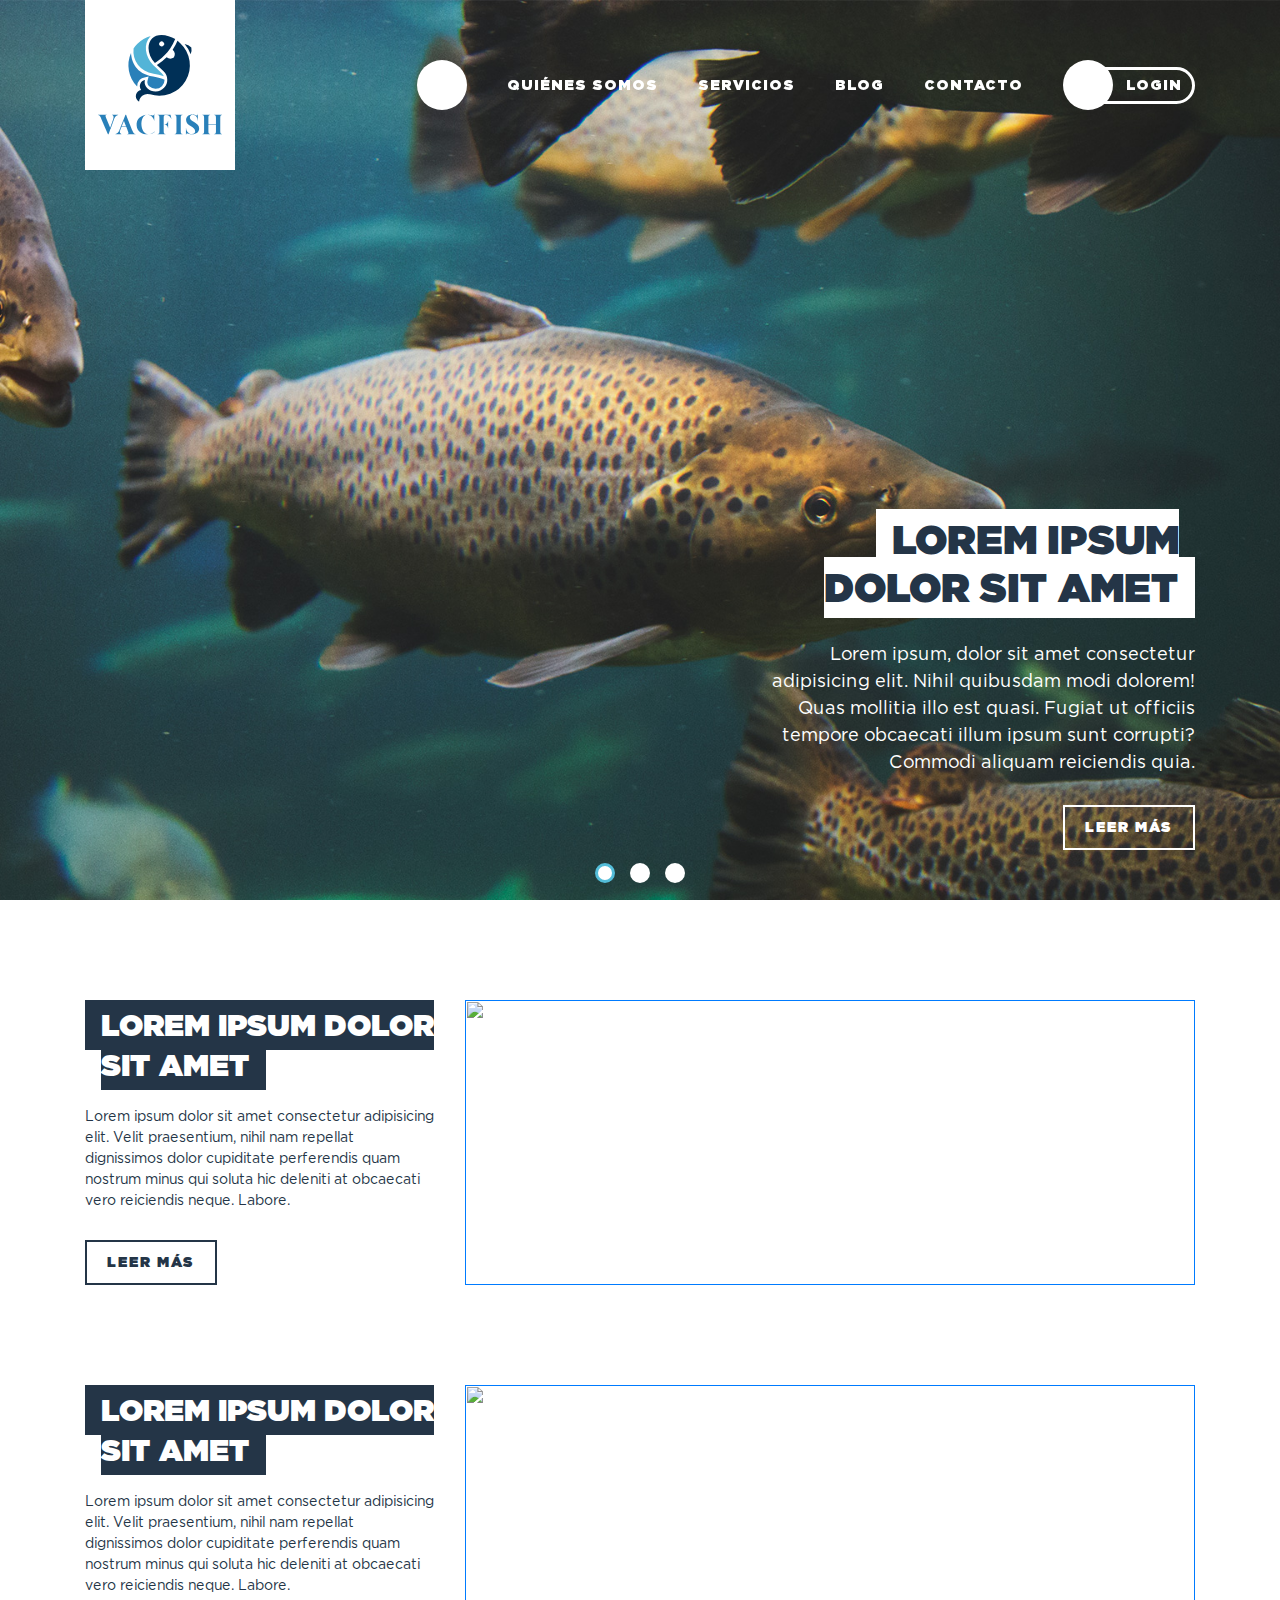
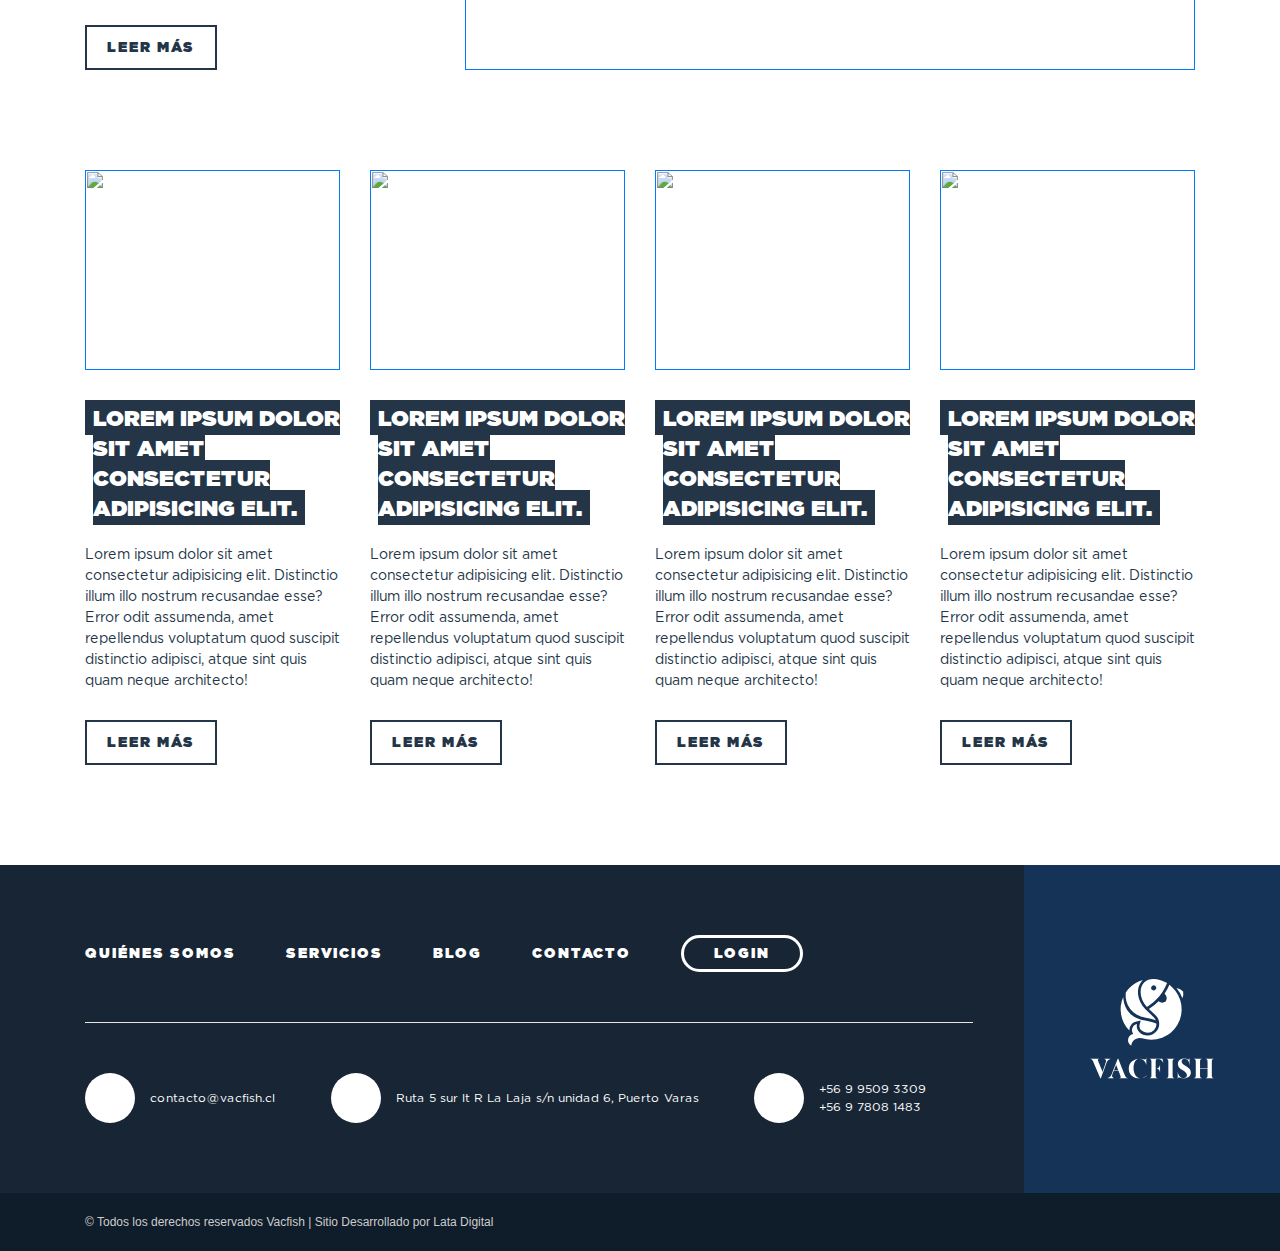
==== commit de0a1fcd: "modificaciones" ====
--- a/index.html
+++ b/index.html
@@ -255,9 +255,6 @@
 				<nav>
 					<ul>
 						<li>
-							<a href="index.html">Home</a>
-						</li>
-						<li>
 							<a href="quienes-somos.html">Quiénes somos</a>
 						</li>
 						<li>
@@ -290,7 +287,7 @@
 							<i class="fas fa-map-marker-alt"></i>
 						</div>
 						<div class="text">
-							<p>Av. Diego Portales 2200, Puerto Montt.</p>
+							<p>Ruta 5 sur lt R La Laja s/n unidad 6, Puerto Varas</p>
 						</div>
 					</div>
 					<div class="column">
@@ -298,8 +295,8 @@
 							<i class="fas fa-phone"></i>
 						</div>
 						<div class="text">
-							<p>Teléfono: <a href="tel:+652491546">(65) 249 1546</a></p>
-							<p>Teléfono urgencia: <a href="tel:+652491500">(65) 249 1500</a></p>
+							<a href="tel:+56995093309">+56 9 9509 3309</a>
+							<a href="tel:+56978081483">+56 9 7808 1483</a>
 						</div>
 					</div>
 				</div>
@@ -307,6 +304,11 @@
 			<a class="logo" href="">
 				<img src="assets/svg/logo.svg" alt="">
 			</a>
+			<div class="copyright">
+				<div class="container">
+					<p>© Todos los derechos reservados Vacfish | Sitio Desarrollado por <a href="https://latadigital.cl" target="_blank">Lata Digital</a></p>
+				</div>
+			</div>
 		</footer>
 		<link rel="stylesheet" href="assets/css/swiper.min.css">
 		<link rel="stylesheet" href="https://use.fontawesome.com/releases/v5.6.3/css/all.css" integrity="sha384-UHRtZLI+pbxtHCWp1t77Bi1L4ZtiqrqD80Kn4Z8NTSRyMA2Fd33n5dQ8lWUE00s/" crossorigin="anonymous">
--- a/assets/css/main.css
+++ b/assets/css/main.css
@@ -632,50 +632,65 @@
   box-shadow: 1rem 0px 0px #243547, -1rem 0px 0px #243547;
 }
 /* line 52, ../sass/components/_quienes-somos.scss */
+.infoUs h3 {
+  margin-bottom: 10px;
+  text-transform: uppercase;
+  font-family: "Gotham Ultra";
+  font-size: 20px;
+  color: #243547;
+}
+/* line 59, ../sass/components/_quienes-somos.scss */
 .infoUs p {
   margin-bottom: 20px;
   font-family: "Gotham Book";
   font-size: 14px;
   color: #243547;
 }
-/* line 57, ../sass/components/_quienes-somos.scss */
-.infoUs p:last-of-type {
-  margin-bottom: 0;
-}
-/* line 61, ../sass/components/_quienes-somos.scss */
+/* line 65, ../sass/components/_quienes-somos.scss */
+.infoUs ul {
+  padding-left: 16px;
+}
+/* line 67, ../sass/components/_quienes-somos.scss */
+.infoUs ul li {
+  list-style: disc;
+  font-family: "Gotham Book";
+  font-size: 14px;
+  color: #243547;
+}
+/* line 74, ../sass/components/_quienes-somos.scss */
 .infoUs img {
   width: 100%;
   height: 100%;
   object-fit: cover;
 }
 @media (max-width: 991px) {
-  /* line 67, ../sass/components/_quienes-somos.scss */
+  /* line 80, ../sass/components/_quienes-somos.scss */
   .infoUs h2 {
     margin-top: 50px;
   }
-  /* line 70, ../sass/components/_quienes-somos.scss */
+  /* line 83, ../sass/components/_quienes-somos.scss */
   .infoUs img {
     max-height: 300px;
   }
 }
 
-/* line 75, ../sass/components/_quienes-somos.scss */
+/* line 88, ../sass/components/_quienes-somos.scss */
 .fullGray {
   padding: 100px 0;
   background: #f9f9f9;
 }
-/* line 78, ../sass/components/_quienes-somos.scss */
+/* line 91, ../sass/components/_quienes-somos.scss */
 .fullGray .col {
   display: inline-flex;
   flex-flow: column wrap;
   padding: 0 50px;
 }
-/* line 82, ../sass/components/_quienes-somos.scss */
+/* line 95, ../sass/components/_quienes-somos.scss */
 .fullGray .col img {
   width: 80px;
   height: 100px;
 }
-/* line 86, ../sass/components/_quienes-somos.scss */
+/* line 99, ../sass/components/_quienes-somos.scss */
 .fullGray .col h2 {
   margin: 30px 0;
   text-transform: uppercase;
@@ -683,40 +698,40 @@
   font-size: 18px;
   color: #243547;
 }
-/* line 93, ../sass/components/_quienes-somos.scss */
+/* line 106, ../sass/components/_quienes-somos.scss */
 .fullGray .col p {
   font-family: "Gotham Book";
   font-size: 14px;
   color: #243547;
 }
 @media (max-width: 991px) {
-  /* line 100, ../sass/components/_quienes-somos.scss */
+  /* line 113, ../sass/components/_quienes-somos.scss */
   .fullGray .col {
     padding: 0;
   }
 }
 @media (max-width: 575px) {
-  /* line 105, ../sass/components/_quienes-somos.scss */
+  /* line 118, ../sass/components/_quienes-somos.scss */
   .fullGray [class*=col-xs]:nth-of-type(2) {
     margin: 50px 0;
   }
-  /* line 107, ../sass/components/_quienes-somos.scss */
+  /* line 120, ../sass/components/_quienes-somos.scss */
   .fullGray [class*=col-xs]:nth-of-type(2) .col {
     padding: 50px 0;
     border-top: 1px solid #d8d8d8;
     border-bottom: 1px solid #d8d8d8;
   }
-  /* line 111, ../sass/components/_quienes-somos.scss */
+  /* line 124, ../sass/components/_quienes-somos.scss */
   .fullGray [class*=col-xs]:nth-of-type(2) .col img {
     height: auto;
   }
 }
 
-/* line 118, ../sass/components/_quienes-somos.scss */
+/* line 131, ../sass/components/_quienes-somos.scss */
 .installations {
   padding: 100px 0;
 }
-/* line 120, ../sass/components/_quienes-somos.scss */
+/* line 133, ../sass/components/_quienes-somos.scss */
 .installations h2 {
   display: inline-block;
   margin-top: .3rem;
@@ -728,17 +743,17 @@
   font-size: 30px;
   color: #fff;
 }
-/* line 130, ../sass/components/_quienes-somos.scss */
+/* line 143, ../sass/components/_quienes-somos.scss */
 .installations h2 span {
   padding: .5rem 0;
   background: #243547;
   box-shadow: 1rem 0px 0px #243547, -1rem 0px 0px #243547;
 }
-/* line 136, ../sass/components/_quienes-somos.scss */
+/* line 149, ../sass/components/_quienes-somos.scss */
 .installations .swiper-button-prev {
   left: 50px;
 }
-/* line 139, ../sass/components/_quienes-somos.scss */
+/* line 152, ../sass/components/_quienes-somos.scss */
 .installations .swiper-button-next {
   right: 50px;
 }
@@ -929,31 +944,36 @@
   }
 }
 
-/* line 1, ../sass/components/_contacto.scss */
-.contactUs {
-  padding: 100px 0;
-  background: url("../images/bg-contacto.png");
-  background-position: left center;
-  background-repeat: no-repeat;
-  background-size: contain 100%;
-}
-/* line 7, ../sass/components/_contacto.scss */
+/* line 2, ../sass/components/_contacto.scss */
+.contactUs .imgBg {
+  width: 100%;
+  height: 100%;
+  position: absolute;
+  left: -57%;
+  object-fit: cover;
+}
+/* line 9, ../sass/components/_contacto.scss */
+.contactUs .container {
+  padding-top: 100px;
+  padding-bottom: 100px;
+}
+/* line 13, ../sass/components/_contacto.scss */
 .contactUs .contact {
   display: flex;
   flex-flow: column wrap;
 }
-/* line 10, ../sass/components/_contacto.scss */
+/* line 16, ../sass/components/_contacto.scss */
 .contactUs .contact .column {
   display: flex;
   flex-flow: row wrap;
   align-items: center;
 }
-/* line 14, ../sass/components/_contacto.scss */
+/* line 20, ../sass/components/_contacto.scss */
 .contactUs .contact .column .icon {
   width: 50px;
   margin-right: 20px;
 }
-/* line 17, ../sass/components/_contacto.scss */
+/* line 23, ../sass/components/_contacto.scss */
 .contactUs .contact .column .icon i {
   width: 50px;
   height: 50px;
@@ -965,22 +985,23 @@
   font-size: 24px;
   color: #000;
 }
-/* line 30, ../sass/components/_contacto.scss */
+/* line 36, ../sass/components/_contacto.scss */
 .contactUs .contact .column .text a,
 .contactUs .contact .column .text p {
+  display: block;
   font-family: "Gotham Book";
   font-size: 12px;
   color: #fff;
 }
-/* line 36, ../sass/components/_contacto.scss */
+/* line 43, ../sass/components/_contacto.scss */
 .contactUs .contact .column .text a:hover {
   color: #0680b5;
 }
-/* line 40, ../sass/components/_contacto.scss */
+/* line 47, ../sass/components/_contacto.scss */
 .contactUs .contact .column:nth-of-type(2) {
   margin: 100px 0;
 }
-/* line 45, ../sass/components/_contacto.scss */
+/* line 52, ../sass/components/_contacto.scss */
 .contactUs h2 {
   display: inline-block;
   margin-top: .5rem;
@@ -991,45 +1012,71 @@
   font-size: 30px;
   color: #fff;
 }
-/* line 54, ../sass/components/_contacto.scss */
+/* line 61, ../sass/components/_contacto.scss */
 .contactUs h2 span {
   padding: .5rem 0;
   background: #243547;
   box-shadow: 1rem 0px 0px #243547, -1rem 0px 0px #243547;
 }
-/* line 60, ../sass/components/_contacto.scss */
+/* line 67, ../sass/components/_contacto.scss */
 .contactUs p {
   margin-bottom: 20px;
   font-family: "Gotham Book";
   font-size: 14px;
   color: #243547;
 }
-/* line 65, ../sass/components/_contacto.scss */
+/* line 72, ../sass/components/_contacto.scss */
 .contactUs p:last-of-type {
   margin-bottom: 0;
 }
-/* line 69, ../sass/components/_contacto.scss */
+/* line 76, ../sass/components/_contacto.scss */
+.contactUs .screen-reader-response {
+  display: none;
+}
+/* line 79, ../sass/components/_contacto.scss */
+.contactUs .wpcf7-not-valid-tip {
+  font-family: "Gotham Book";
+  font-size: 12px;
+  color: #0680b5;
+}
+/* line 84, ../sass/components/_contacto.scss */
+.contactUs .wpcf7-validation-errors {
+  margin-top: 20px;
+  font-family: "Gotham Book";
+  font-size: 14px;
+  color: #0680b5;
+}
+/* line 90, ../sass/components/_contacto.scss */
 .contactUs form {
   display: flex;
   flex-flow: row wrap;
   justify-content: space-between;
   margin-top: 50px;
 }
-/* line 74, ../sass/components/_contacto.scss */
+/* line 95, ../sass/components/_contacto.scss */
 .contactUs form label {
   width: 100%;
-  padding-left: 20px;
+  margin-bottom: 0;
   text-transform: uppercase;
   font-family: "Gotham Ultra";
   font-size: 18px;
   color: #0680b5;
 }
-/* line 82, ../sass/components/_contacto.scss */
+/* line 103, ../sass/components/_contacto.scss */
+.contactUs form p {
+  width: 100%;
+}
+/* line 105, ../sass/components/_contacto.scss */
+.contactUs form p span {
+  width: 100%;
+  display: block;
+}
+/* line 110, ../sass/components/_contacto.scss */
 .contactUs form .colForm {
   width: 49%;
   margin-bottom: 50px;
 }
-/* line 85, ../sass/components/_contacto.scss */
+/* line 113, ../sass/components/_contacto.scss */
 .contactUs form .colForm input {
   width: 100%;
   padding: 10px 20px;
@@ -1040,17 +1087,16 @@
   font-size: 14px;
   color: #a2a2a2;
 }
-/* line 94, ../sass/components/_contacto.scss */
+/* line 122, ../sass/components/_contacto.scss */
 .contactUs form .colForm input::placeholder {
   font-family: "Gotham Book";
   font-size: 14px;
   color: #a2a2a2;
 }
-/* line 101, ../sass/components/_contacto.scss */
+/* line 129, ../sass/components/_contacto.scss */
 .contactUs form textarea {
   width: 100%;
   height: 100px;
-  margin-bottom: 50px;
   padding: 10px 20px;
   background: #f9f9f9;
   border: 0;
@@ -1060,14 +1106,38 @@
   font-size: 14px;
   color: #a2a2a2;
 }
-/* line 113, ../sass/components/_contacto.scss */
+/* line 140, ../sass/components/_contacto.scss */
 .contactUs form textarea::placeholder {
   font-family: "Gotham Book";
   font-size: 14px;
   color: #a2a2a2;
 }
-/* line 119, ../sass/components/_contacto.scss */
-.contactUs form button {
+/* line 146, ../sass/components/_contacto.scss */
+.contactUs form input[type=submit] {
+  display: table;
+  margin: 50px auto 0 auto;
+  padding: 10px 100px;
+  background: #fff;
+  border: 1px solid #0680b5;
+  border-radius: 20px;
+  text-align: center;
+  text-transform: uppercase;
+  font-family: "Gotham Ultra";
+  font-size: 14px;
+  color: #0680b5;
+  -webkit-appearance: none;
+  transition: .3s ease-in-out;
+}
+/* line 160, ../sass/components/_contacto.scss */
+.contactUs form input[type=submit]:hover {
+  background: #0680b5;
+  border: 1px solid #0680b5;
+  color: #fff;
+  transition: .3s ease-in;
+}
+/* line 168, ../sass/components/_contacto.scss */
+.contactUs .back {
+  display: table;
   margin: 0 auto;
   padding: 10px 100px;
   background: #fff;
@@ -1081,86 +1151,38 @@
   -webkit-appearance: none;
   transition: .3s ease-in-out;
 }
-/* line 132, ../sass/components/_contacto.scss */
-.contactUs form button:hover {
+/* line 182, ../sass/components/_contacto.scss */
+.contactUs .back:hover {
   background: #0680b5;
   border: 1px solid #0680b5;
   color: #fff;
   transition: .3s ease-in;
 }
-@media (max-width: 1600px) {
-  /* line 1, ../sass/components/_contacto.scss */
-  .contactUs {
-    background-position: -10% center;
-  }
-}
-@media (max-width: 1450px) {
-  /* line 1, ../sass/components/_contacto.scss */
-  .contactUs {
-    background-position: -20% center;
-  }
-}
-@media (max-width: 1350px) {
-  /* line 1, ../sass/components/_contacto.scss */
-  .contactUs {
-    background-position: -30% center;
-  }
-}
-@media (max-width: 1250px) {
-  /* line 1, ../sass/components/_contacto.scss */
-  .contactUs {
-    background-position: -40% center;
-  }
-}
-@media (max-width: 1200px) {
-  /* line 1, ../sass/components/_contacto.scss */
-  .contactUs {
-    background-position: -50% center;
-  }
-}
-@media (max-width: 1150px) {
-  /* line 1, ../sass/components/_contacto.scss */
-  .contactUs {
-    background-position: -60% center;
-  }
-}
-@media (max-width: 1100px) {
-  /* line 1, ../sass/components/_contacto.scss */
-  .contactUs {
-    background-position: -70% center;
-  }
-}
-@media (max-width: 1060px) {
-  /* line 1, ../sass/components/_contacto.scss */
-  .contactUs {
-    background-position: -100% center;
-  }
-}
 @media (max-width: 991px) {
-  /* line 1, ../sass/components/_contacto.scss */
-  .contactUs {
-    background: none;
-  }
-  /* line 166, ../sass/components/_contacto.scss */
+  /* line 190, ../sass/components/_contacto.scss */
+  .contactUs .imgBg {
+    display: none;
+  }
+  /* line 193, ../sass/components/_contacto.scss */
   .contactUs .img {
     margin-bottom: 50px;
   }
-  /* line 168, ../sass/components/_contacto.scss */
+  /* line 195, ../sass/components/_contacto.scss */
   .contactUs .img img {
     width: 100%;
     height: 100%;
     max-height: 300px;
     object-fit: cover;
   }
-  /* line 175, ../sass/components/_contacto.scss */
+  /* line 202, ../sass/components/_contacto.scss */
   .contactUs .contact {
     margin-bottom: 50px;
   }
-  /* line 178, ../sass/components/_contacto.scss */
+  /* line 205, ../sass/components/_contacto.scss */
   .contactUs .contact .column .icon {
     width: 30px;
   }
-  /* line 180, ../sass/components/_contacto.scss */
+  /* line 207, ../sass/components/_contacto.scss */
   .contactUs .contact .column .icon i {
     width: 30px;
     height: 30px;
@@ -1168,35 +1190,35 @@
     font-size: 16px;
     color: #fff;
   }
-  /* line 189, ../sass/components/_contacto.scss */
+  /* line 215, ../sass/components/_contacto.scss */
+  .contactUs .contact .column .text {
+    width: 80%;
+  }
+  /* line 217, ../sass/components/_contacto.scss */
   .contactUs .contact .column .text a,
   .contactUs .contact .column .text p {
     font-size: 12px;
     color: #243547;
   }
-  /* line 195, ../sass/components/_contacto.scss */
+  /* line 223, ../sass/components/_contacto.scss */
   .contactUs .contact .column:nth-of-type(2) {
     margin: 50px 0;
   }
-  /* line 202, ../sass/components/_contacto.scss */
-  .contactUs form .colForm label {
-    padding-left: 10px;
-  }
-  /* line 205, ../sass/components/_contacto.scss */
+  /* line 230, ../sass/components/_contacto.scss */
   .contactUs form .colForm input {
     padding: 10px;
     font-size: 12px;
   }
-  /* line 208, ../sass/components/_contacto.scss */
+  /* line 233, ../sass/components/_contacto.scss */
   .contactUs form .colForm input::placeholder {
     font-size: 12px;
   }
-  /* line 213, ../sass/components/_contacto.scss */
+  /* line 238, ../sass/components/_contacto.scss */
   .contactUs form textarea {
     padding: 10px;
     font-size: 12px;
   }
-  /* line 216, ../sass/components/_contacto.scss */
+  /* line 241, ../sass/components/_contacto.scss */
   .contactUs form textarea::placeholder {
     font-size: 12px;
   }
@@ -1501,14 +1523,37 @@
   padding: 100px 0;
 }
 /* line 3, ../sass/components/_single-blog.scss */
+.singleBlog .wp-block-embed__wrapper {
+  width: 100%;
+  height: 0;
+  margin: 30px 0;
+  padding-bottom: 56.25%;
+  position: relative;
+}
+/* line 9, ../sass/components/_single-blog.scss */
+.singleBlog .wp-block-embed__wrapper video, .singleBlog .wp-block-embed__wrapper embed, .singleBlog .wp-block-embed__wrapper iframe, .singleBlog .wp-block-embed__wrapper object {
+  width: 100%;
+  height: 100%;
+  position: absolute;
+  top: 0;
+  left: 0;
+}
+/* line 17, ../sass/components/_single-blog.scss */
+.singleBlog figure {
+  margin: 30px 0;
+}
+/* line 19, ../sass/components/_single-blog.scss */
+.singleBlog figure img {
+  margin: 0;
+}
+/* line 23, ../sass/components/_single-blog.scss */
 .singleBlog img {
   width: 100%;
   height: 100%;
-  max-height: 500px;
-  margin-bottom: 50px;
+  margin: 30px 0;
   object-fit: cover;
 }
-/* line 10, ../sass/components/_single-blog.scss */
+/* line 29, ../sass/components/_single-blog.scss */
 .singleBlog h1 {
   margin-bottom: 30px;
   text-transform: uppercase;
@@ -1516,18 +1561,30 @@
   font-size: 30px;
   color: #0680b5;
 }
-/* line 17, ../sass/components/_single-blog.scss */
+/* line 36, ../sass/components/_single-blog.scss */
 .singleBlog p {
   margin-bottom: 20px;
   font-family: "Gotham Book";
   font-size: 14px;
   color: #243547;
 }
-/* line 22, ../sass/components/_single-blog.scss */
+/* line 41, ../sass/components/_single-blog.scss */
+.singleBlog p strong {
+  font-family: "Gotham Ultra";
+}
+/* line 44, ../sass/components/_single-blog.scss */
+.singleBlog p a {
+  color: #243547;
+}
+/* line 46, ../sass/components/_single-blog.scss */
+.singleBlog p a:hover {
+  color: #0680b5;
+}
+/* line 50, ../sass/components/_single-blog.scss */
 .singleBlog p:last-of-type {
   margin-bottom: 0;
 }
-/* line 26, ../sass/components/_single-blog.scss */
+/* line 54, ../sass/components/_single-blog.scss */
 .singleBlog blockquote {
   width: 80%;
   display: block;
@@ -1540,12 +1597,6 @@
   font-style: italic;
   color: #0680b5;
 }
-@media (max-width: 991px) {
-  /* line 39, ../sass/components/_single-blog.scss */
-  .singleBlog img {
-    max-height: 300px;
-  }
-}
 
 /* line 2, ../sass/components/_aside.scss */
 aside input[type=search] {
@@ -1660,6 +1711,40 @@
   }
 }
 
+/* line 1, ../sass/components/_404.scss */
+.error404 {
+  height: 80vh;
+  display: flex;
+  flex-flow: column wrap;
+  align-items: center;
+  justify-content: center;
+}
+/* line 7, ../sass/components/_404.scss */
+.error404 h1 {
+  display: block;
+  margin: 0 auto;
+  z-index: 888;
+  text-align: center;
+  text-transform: uppercase;
+  font-family: "Gotham Ultra";
+  font-size: 36px;
+  color: #fff;
+}
+/* line 16, ../sass/components/_404.scss */
+.error404 h1 span {
+  display: table;
+  margin: 0 auto 50px auto;
+  padding: .5rem 0;
+  background: #243547;
+  box-shadow: 1rem 0px 0px #243547, -1rem 0px 0px #243547;
+}
+/* line 24, ../sass/components/_404.scss */
+.error404 p {
+  font-family: "Gotham Book";
+  font-size: 18px;
+  color: #243547;
+}
+
 /* line 1, ../sass/components/_footer.scss */
 footer {
   display: flex;
@@ -1761,19 +1846,20 @@
 /* line 90, ../sass/components/_footer.scss */
 footer .contact .column .text a,
 footer .contact .column .text p {
+  display: block;
   font-family: "Gotham Book";
   font-size: 12px;
   color: #fff;
 }
-/* line 96, ../sass/components/_footer.scss */
+/* line 97, ../sass/components/_footer.scss */
 footer .contact .column .text a:hover {
   color: #0680b5;
 }
-/* line 100, ../sass/components/_footer.scss */
+/* line 101, ../sass/components/_footer.scss */
 footer .contact .column:nth-of-type(2) {
   margin: 0 5%;
 }
-/* line 105, ../sass/components/_footer.scss */
+/* line 106, ../sass/components/_footer.scss */
 footer .logo {
   width: 20vw;
   height: 100%;
@@ -1785,76 +1871,99 @@
   right: 0;
   background: #143356;
 }
-/* line 115, ../sass/components/_footer.scss */
+/* line 116, ../sass/components/_footer.scss */
 footer .logo img {
   height: 100px;
   filter: brightness(0) invert(1);
 }
+/* line 121, ../sass/components/_footer.scss */
+footer .copyright {
+  width: 100%;
+  padding: 20px;
+  position: absolute;
+  right: 0;
+  bottom: -58px;
+  left: 0;
+  background: #0f1c2a;
+}
+/* line 129, ../sass/components/_footer.scss */
+footer .copyright p {
+  font-size: 12px;
+  color: #ccc;
+}
+/* line 132, ../sass/components/_footer.scss */
+footer .copyright p a {
+  color: #ccc;
+}
+/* line 134, ../sass/components/_footer.scss */
+footer .copyright p a:hover {
+  color: #0680b5;
+}
 @media (max-width: 1199px) {
-  /* line 123, ../sass/components/_footer.scss */
+  /* line 143, ../sass/components/_footer.scss */
   footer .contact .column .icon {
     width: 30px;
     margin-right: 10px;
   }
-  /* line 126, ../sass/components/_footer.scss */
+  /* line 146, ../sass/components/_footer.scss */
   footer .contact .column .icon i {
     width: 30px;
     height: 30px;
     font-size: 16px;
   }
-  /* line 134, ../sass/components/_footer.scss */
+  /* line 154, ../sass/components/_footer.scss */
   footer .logo {
     width: 17vw;
   }
-  /* line 136, ../sass/components/_footer.scss */
+  /* line 156, ../sass/components/_footer.scss */
   footer .logo img {
     height: 70px;
   }
 }
 @media (max-width: 991px) {
-  /* line 144, ../sass/components/_footer.scss */
+  /* line 164, ../sass/components/_footer.scss */
   footer nav ul li {
     margin-right: 30px;
   }
-  /* line 146, ../sass/components/_footer.scss */
+  /* line 166, ../sass/components/_footer.scss */
   footer nav ul li a {
     font-size: 12px;
   }
-  /* line 152, ../sass/components/_footer.scss */
+  /* line 172, ../sass/components/_footer.scss */
   footer hr {
     margin: 30px 0;
   }
-  /* line 155, ../sass/components/_footer.scss */
+  /* line 175, ../sass/components/_footer.scss */
   footer .contact {
     flex-flow: column wrap;
   }
-  /* line 157, ../sass/components/_footer.scss */
+  /* line 177, ../sass/components/_footer.scss */
   footer .contact .column {
     width: 100%;
   }
-  /* line 159, ../sass/components/_footer.scss */
+  /* line 179, ../sass/components/_footer.scss */
   footer .contact .column:nth-of-type(2) {
     margin: 30px 0;
   }
-  /* line 164, ../sass/components/_footer.scss */
+  /* line 184, ../sass/components/_footer.scss */
   footer .logo {
     width: 20vw;
   }
 }
 @media (max-width: 767px) {
-  /* line 171, ../sass/components/_footer.scss */
+  /* line 191, ../sass/components/_footer.scss */
   footer nav ul li {
     margin-right: 10px;
   }
-  /* line 174, ../sass/components/_footer.scss */
+  /* line 194, ../sass/components/_footer.scss */
   footer nav ul li a span {
     padding: 5px 15px;
   }
-  /* line 181, ../sass/components/_footer.scss */
+  /* line 201, ../sass/components/_footer.scss */
   footer .logo {
     width: 17vw;
   }
-  /* line 183, ../sass/components/_footer.scss */
+  /* line 203, ../sass/components/_footer.scss */
   footer .logo img {
     height: 50px;
   }
@@ -1864,37 +1973,37 @@
   footer {
     padding: 50px 0 150px 0;
   }
-  /* line 191, ../sass/components/_footer.scss */
+  /* line 211, ../sass/components/_footer.scss */
   footer nav ul {
     flex-flow: column wrap;
   }
-  /* line 193, ../sass/components/_footer.scss */
+  /* line 213, ../sass/components/_footer.scss */
   footer nav ul li {
     margin-right: 0;
     margin-bottom: 15px;
   }
-  /* line 199, ../sass/components/_footer.scss */
+  /* line 219, ../sass/components/_footer.scss */
   footer hr {
     width: 100%;
   }
-  /* line 203, ../sass/components/_footer.scss */
+  /* line 223, ../sass/components/_footer.scss */
   footer .contact .column {
     flex-flow: column wrap;
   }
-  /* line 205, ../sass/components/_footer.scss */
+  /* line 225, ../sass/components/_footer.scss */
   footer .contact .column .icon {
     margin-right: 0;
     margin-bottom: 10px;
   }
-  /* line 209, ../sass/components/_footer.scss */
+  /* line 229, ../sass/components/_footer.scss */
   footer .contact .column .text {
     text-align: center;
   }
-  /* line 212, ../sass/components/_footer.scss */
+  /* line 232, ../sass/components/_footer.scss */
   footer .contact .column:nth-of-type(2) {
     margin: 15px 0;
   }
-  /* line 217, ../sass/components/_footer.scss */
+  /* line 237, ../sass/components/_footer.scss */
   footer .logo {
     width: 100%;
     height: auto;
@@ -1903,24 +2012,32 @@
     bottom: 0;
     left: 0;
   }
+  /* line 245, ../sass/components/_footer.scss */
+  footer .copyright {
+    bottom: -76px;
+  }
+  /* line 247, ../sass/components/_footer.scss */
+  footer .copyright p {
+    font-size: 12px;
+  }
 }
 
 /*DEFAULT*/
-/* line 15, ../sass/main.scss */
+/* line 16, ../sass/main.scss */
 * {
   margin: 0;
   padding: 0;
   box-sizing: border-box;
 }
 
-/* line 20, ../sass/main.scss */
+/* line 21, ../sass/main.scss */
 *:focus {
   border: none;
   box-shadow: none;
   outline: none !important;
 }
 
-/* line 25, ../sass/main.scss */
+/* line 26, ../sass/main.scss */
 html,
 body {
   width: 100%;
@@ -1928,7 +2045,7 @@
   background: #fff;
 }
 
-/* line 31, ../sass/main.scss */
+/* line 32, ../sass/main.scss */
 h1,
 h2,
 h3,
@@ -1939,35 +2056,35 @@
   margin: 0;
 }
 
-/* line 40, ../sass/main.scss */
+/* line 41, ../sass/main.scss */
 a {
   text-decoration: none;
   transition: .3s ease-in-out;
 }
-/* line 43, ../sass/main.scss */
+/* line 44, ../sass/main.scss */
 a:hover {
   text-decoration: none;
   cursor: pointer;
   transition: .3s ease-in;
 }
 
-/* line 49, ../sass/main.scss */
+/* line 50, ../sass/main.scss */
 ul {
   margin: 0;
   padding: 0;
 }
-/* line 52, ../sass/main.scss */
+/* line 53, ../sass/main.scss */
 ul li {
   list-style: none;
 }
 
-/* line 56, ../sass/main.scss */
+/* line 57, ../sass/main.scss */
 button {
   border: none;
   -webkit-appearance: none;
 }
 
-/* line 60, ../sass/main.scss */
+/* line 61, ../sass/main.scss */
 img {
   width: 100%;
 }
